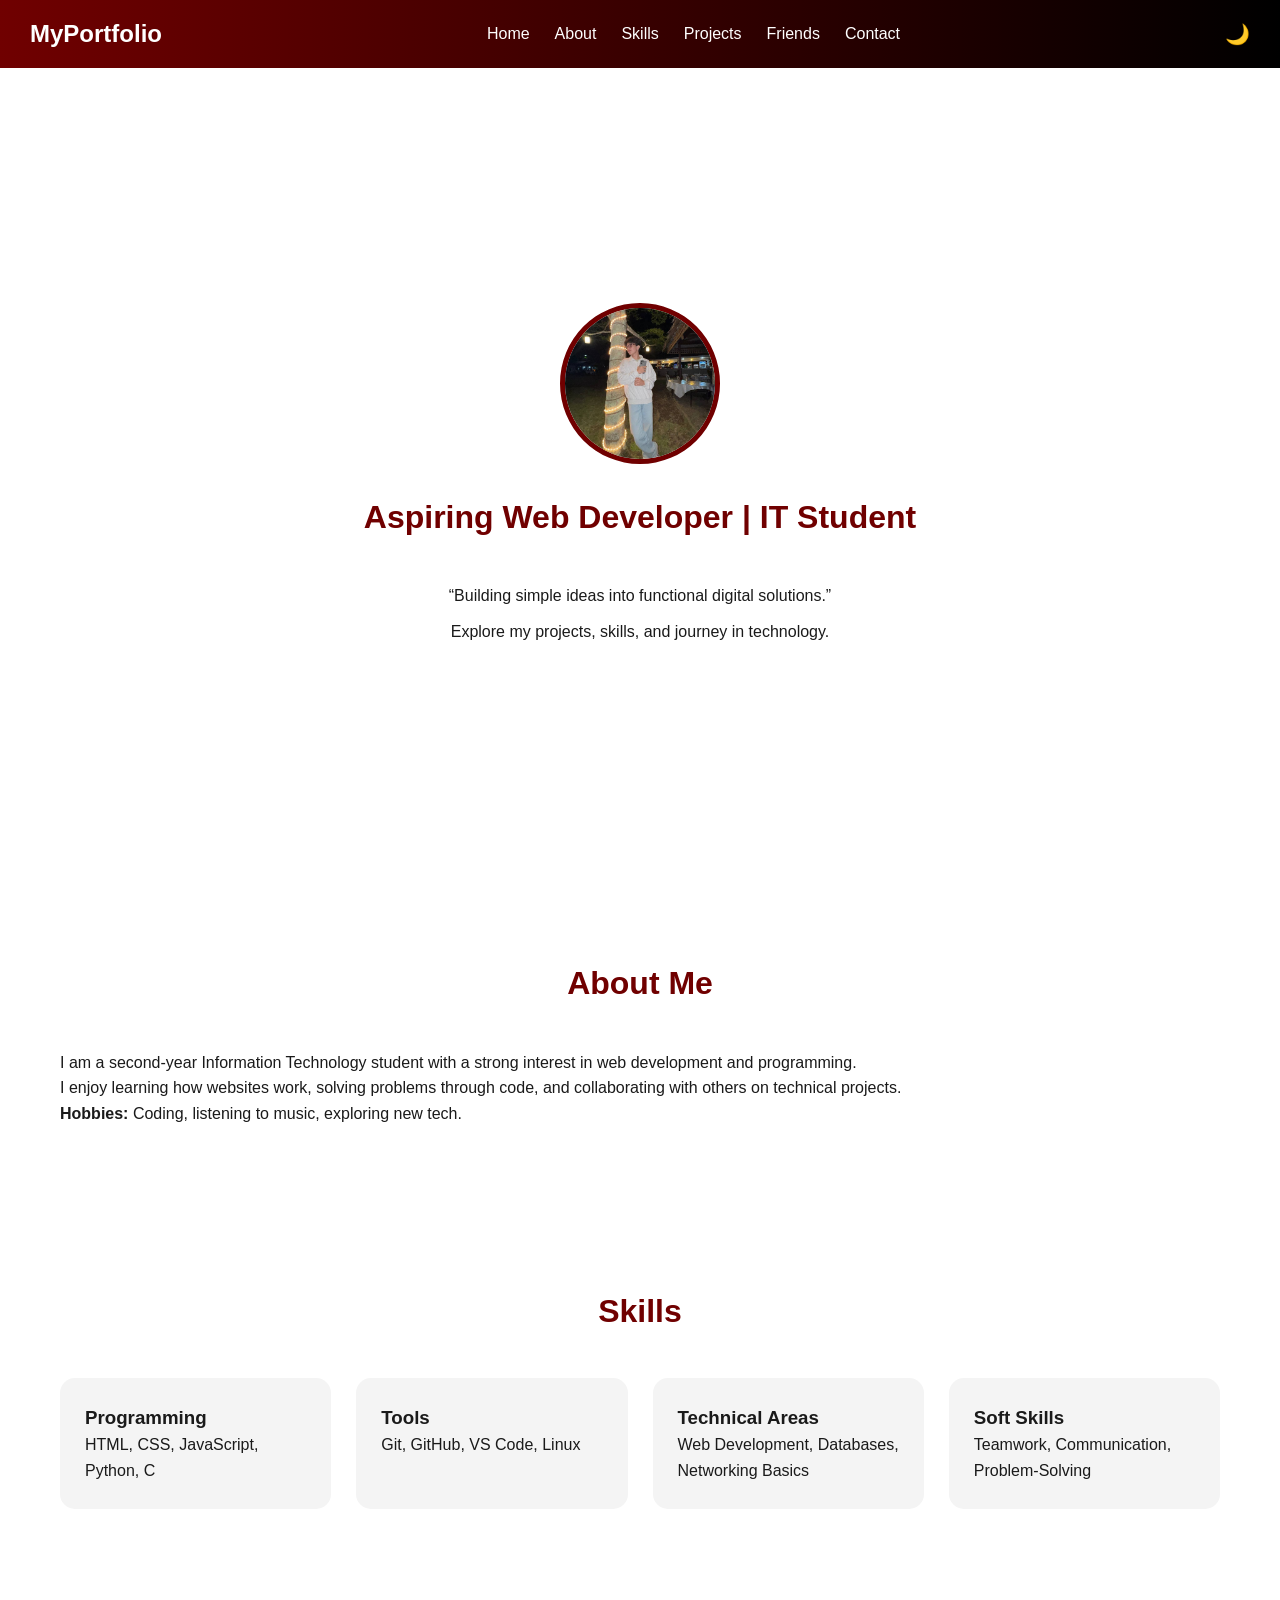
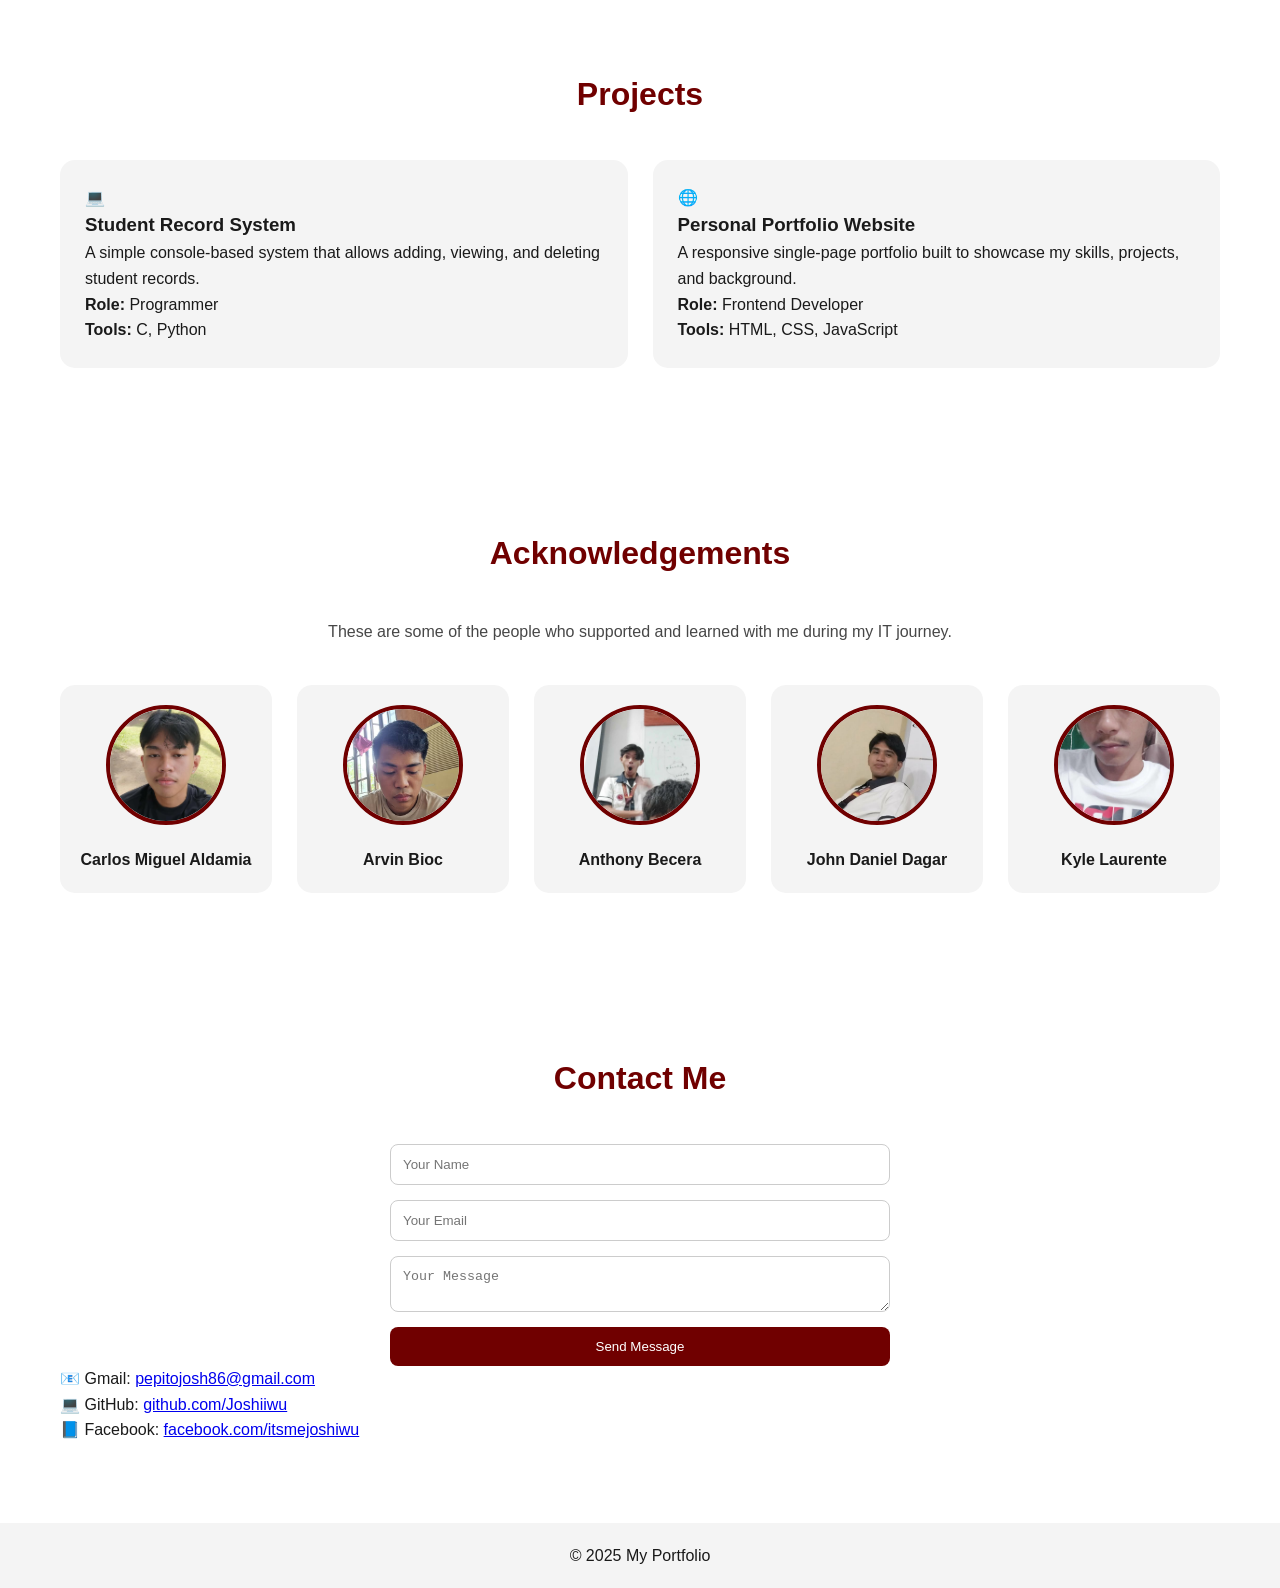
==== index.html @ 3768e3b0 "frends" ====
<!DOCTYPE html>
<html lang="en">
<head>
  <meta charset="UTF-8" />
  <meta name="viewport" content="width=device-width, initial-scale=1.0" />
  <title>My Portfolio</title>
  <link rel="stylesheet" href="style.css" />
</head>
<body>

  <!-- Navigation Bar -->
  <header>
    <nav class="navbar">
      <h1 class="logo">MyPortfolio</h1>
      <div class="menu-toggle" id="menu-toggle">
  <span></span>
  <span></span>
  <span></span>
</div>

<ul class="nav-links" id="nav-links">
  <li><a href="#home">Home</a></li>
  <li><a href="#about">About</a></li>
  <li><a href="#skills">Skills</a></li>
  <li><a href="#projects">Projects</a></li>
  <li><a href="#friends">Friends</a></li> <!-- OPTIONAL -->
  <li><a href="#contact">Contact</a></li>
</ul>

      <button id="theme-toggle">🌙</button>
    </nav>
  </header>

  <!-- Home Section -->
  <section id="home" class="section home">
    <div class="home-content">
      <img src="profile.jpg" alt="Profile Picture" class="profile-img">
      <h2>Aspiring Web Developer | IT Student</h2>
      <p>
        “Building simple ideas into functional digital solutions.”
      </p>
      <p>
        Explore my projects, skills, and journey in technology.
      </p>
    </div>
  </section>

  <!-- About Section -->
  <section id="about" class="section">
    <h2>About Me</h2>
    <p>
      I am a second-year Information Technology student with a strong interest
      in web development and programming.
    </p>
    <p>
      I enjoy learning how websites work, solving problems through code,
      and collaborating with others on technical projects.
    </p>
    <p>
      <strong>Hobbies:</strong> Coding, listening to music, exploring new tech.
    </p>
  </section>

  <!-- Skills Section -->
  <section id="skills" class="section">
    <h2>Skills</h2>

    <div class="skills-grid">
      <div class="skill-card">
        <h3>Programming</h3>
        <p>HTML, CSS, JavaScript, Python, C</p>
      </div>

      <div class="skill-card">
        <h3>Tools</h3>
        <p>Git, GitHub, VS Code, Linux</p>
      </div>

      <div class="skill-card">
        <h3>Technical Areas</h3>
        <p>Web Development, Databases, Networking Basics</p>
      </div>

      <div class="skill-card">
        <h3>Soft Skills</h3>
        <p>Teamwork, Communication, Problem-Solving</p>
      </div>
    </div>
  </section>

  <!-- Projects Section -->
  <section id="projects" class="section">
    <h2>Projects</h2>

    <div class="projects-grid">
  <div class="project-card">
    <div class="project-icon">💻</div>
    <h3>Student Record System</h3>
    <p>
      A simple console-based system that allows adding, viewing,
      and deleting student records.
    </p>
    <p><strong>Role:</strong> Programmer</p>
    <p><strong>Tools:</strong> C, Python</p>
  </div>

  <div class="project-card">
    <div class="project-icon">🌐</div>
    <h3>Personal Portfolio Website</h3>
    <p>
      A responsive single-page portfolio built to showcase my skills,
      projects, and background.
    </p>
    <p><strong>Role:</strong> Frontend Developer</p>
    <p><strong>Tools:</strong> HTML, CSS, JavaScript</p>
  </div>
</div>

  </section>

  <section id="friends" class="section">
  <h2>Acknowledgements</h2>
  <p class="section-desc">
    These are some of the people who supported and learned with me during my IT journey.
  </p>

  <div class="friends-grid">
    <div class="friend-card">
      <img src="carlos.jpg" alt="Carlos Miguel Aldamia">
      <h3>Carlos Miguel Aldamia</h3>
    </div>

    <div class="friend-card">
      <img src="arvin.jpg" alt="Arvin Bioc">
      <h3>Arvin Bioc</h3>
    </div>

    <div class="friend-card">
  <img src="anthony.jpg" alt="Anthony Becera">
  <h3>Anthony Becera</h3>
</div>


    <div class="friend-card">
      <img src="john.jpg" alt="John Daniel Dagar">
      <h3>John Daniel Dagar</h3>
    </div>

    <div class="friend-card">
      <img src="kyle.jpg" alt="Kyle Laurente">
      <h3>Kyle Laurente</h3>
    </div>
  </div>
</section>


  <!-- Contact Section -->
  <section id="contact" class="section">
    <h2>Contact Me</h2>

    <form
  action="mailto:pepitojosh86@gmail.com?subject=Portfolio Contact Message"
  method="POST"
  enctype="text/plain"
  class="contact-form"
>

  <input
    type="text"
    name="name"
    placeholder="Your Name"
    required
  />

  <input
    type="email"
    name="email"
    placeholder="Your Email"
    required
  />

  <textarea
    name="message"
    placeholder="Your Message"
    required
  ></textarea>

  <button type="submit">Send Message</button>
</form>


    <div class="contact-info">
  <p>
    📧 Gmail:
    <a href="mailto:pepitojosh86@gmail.com">
      pepitojosh86@gmail.com
    </a>
  </p>

  <p>
    💻 GitHub:
    <a href="https://github.com/Joshiiwu" target="_blank" rel="noopener noreferrer">
      github.com/Joshiiwu
    </a>
  </p>

  <p>
    📘 Facebook:
    <a href="https://facebook.com/itsmejoshiwu" target="_blank" rel="noopener noreferrer">
      facebook.com/itsmejoshiwu
    </a>
  </p>
</div>

  </section>

  <footer>
    <p>© 2025 My Portfolio</p>
  </footer>

  <script src="script.js"></script>
</body>
</html>
---- style.css ----
:root {
  --primary: #700000;
  --bg: #ffffff;
  --text: #1a1a1a;
  --card: #f4f4f4;
}

body.dark {
  --primary: #1c2d34;
  --bg: #0f1a1f;
  --text: #ffffff;
  --card: #1e2a30;
}

* {
  margin: 0;
  padding: 0;
  box-sizing: border-box;
}

html {
  scroll-behavior: smooth;
}

body {
  font-family: "Poppins", sans-serif;
  background: var(--bg);
  color: var(--text);
  line-height: 1.6;
}

/* ===== NAVBAR ===== */
header {
  position: sticky;
  top: 0;
  z-index: 1000;
}

.navbar {
  background: linear-gradient(90deg, var(--primary), #000);
  display: flex;
  align-items: center;
  justify-content: space-between;
  padding: 15px 30px;
}

.logo {
  color: #fff;
  font-weight: 600;
}

.nav-links {
  display: flex;
  gap: 25px;
  list-style: none;
}

.nav-links a {
  color: #fff;
  text-decoration: none;
  position: relative;
}

.nav-links a::after {
  content: "";
  position: absolute;
  width: 0;
  height: 2px;
  left: 0;
  bottom: -5px;
  background: #fff;
  transition: width 0.3s;
}

.nav-links a:hover::after {
  width: 100%;
}

#theme-toggle {
  background: none;
  border: none;
  color: #fff;
  font-size: 20px;
  cursor: pointer;
}

/* ===== SECTIONS ===== */
.section {
  padding: 80px 20px;
  max-width: 1200px;
  margin: auto;
}

.section h2 {
  text-align: center;
  margin-bottom: 40px;
  font-size: 2rem;
  color: var(--primary);
}

/* ===== HOME ===== */
.home {
  min-height: 90vh;
  display: flex;
  align-items: center;
  justify-content: center;
  text-align: center;
}

.home-content {
  max-width: 600px;
}

.profile-img {
  width: 160px;
  border-radius: 50%;
  border: 5px solid var(--primary);
  margin-bottom: 20px;
}

.home p {
  margin-top: 10px;
}

/* ===== CARDS ===== */
.skills-grid,
.projects-grid {
  display: grid;
  grid-template-columns: repeat(auto-fit, minmax(250px, 1fr));
  gap: 25px;
}

.skill-card,
.project-card {
  background: var(--card);
  padding: 25px;
  border-radius: 15px;
  transition: transform 0.3s, box-shadow 0.3s;
}

.skill-card:hover,
.project-card:hover {
  transform: translateY(-8px);
  box-shadow: 0 10px 25px rgba(0,0,0,0.15);
}

.project-card img {
  width: 100%;
  border-radius: 10px;
  margin-bottom: 15px;
}

/* ===== CONTACT ===== */
.contact-form {
  max-width: 500px;
  margin: auto;
  display: flex;
  flex-direction: column;
  gap: 15px;
}

.contact-form input,
.contact-form textarea {
  padding: 12px;
  border-radius: 8px;
  border: 1px solid #ccc;
}

.contact-form button {
  background: var(--primary);
  color: #fff;
  border: none;
  padding: 12px;
  border-radius: 8px;
  cursor: pointer;
}

/* ===== FOOTER ===== */
footer {
  text-align: center;
  padding: 20px;
  background: var(--card);
}

/* ===== MOBILE RESPONSIVE ===== */
@media (max-width: 768px) {
  .nav-links {
    display: none;
  }

  .home {
    padding: 40px 10px;
  }

  .profile-img {
    width: 130px;
  }
}

/* ===== HAMBURGER MENU ===== */
.menu-toggle {
  display: none;
  flex-direction: column;
  cursor: pointer;
}

.menu-toggle span {
  width: 25px;
  height: 3px;
  background: #fff;
  margin: 4px 0;
  transition: 0.3s;
}

/* ===== MOBILE MENU ===== */
@media (max-width: 768px) {
  .menu-toggle {
    display: flex;
  }

  .nav-links {
    position: absolute;
    top: 65px;
    right: 0;
    background: var(--primary);
    width: 100%;
    flex-direction: column;
    align-items: center;
    display: none;
    padding: 20px 0;
  }

  .nav-links li {
    margin: 15px 0;
  }

  .nav-links.active {
    display: flex;
  }
}

.section-desc {
  text-align: center;
  margin-bottom: 40px;
  opacity: 0.8;
}

.friends-grid {
  display: grid;
  grid-template-columns: repeat(auto-fit, minmax(180px, 1fr));
  gap: 25px;
}

.friend-card {
  background: var(--card);
  padding: 20px;
  border-radius: 15px;
  text-align: center;
  transition: transform 0.3s, box-shadow 0.3s;
}

.friend-card:hover {
  transform: translateY(-6px);
  box-shadow: 0 10px 20px rgba(0,0,0,0.15);
}

.friend-card img {
  width: 120px;
  height: 120px;
  object-fit: cover;
  border-radius: 50%;
  border: 4px solid var(--primary);
  margin-bottom: 15px;
}

.friend-card h3 {
  font-size: 1rem;
}
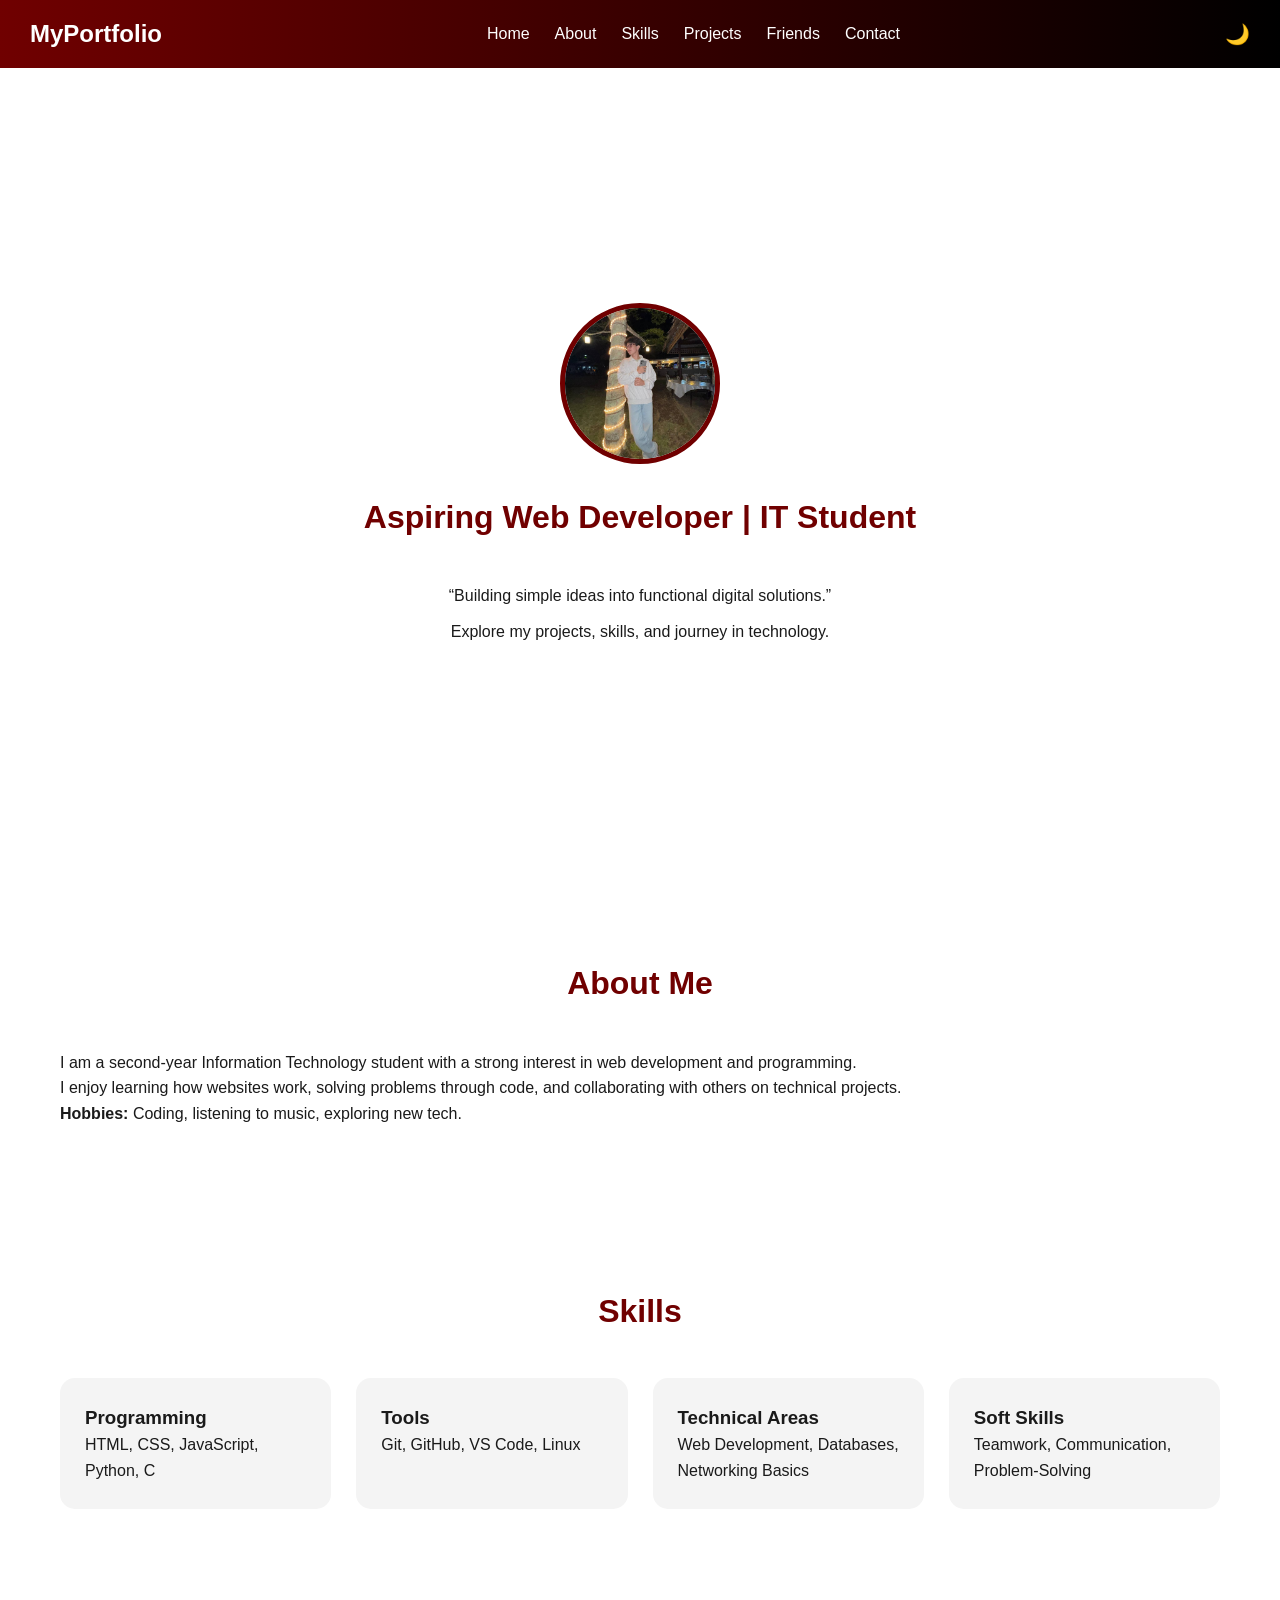
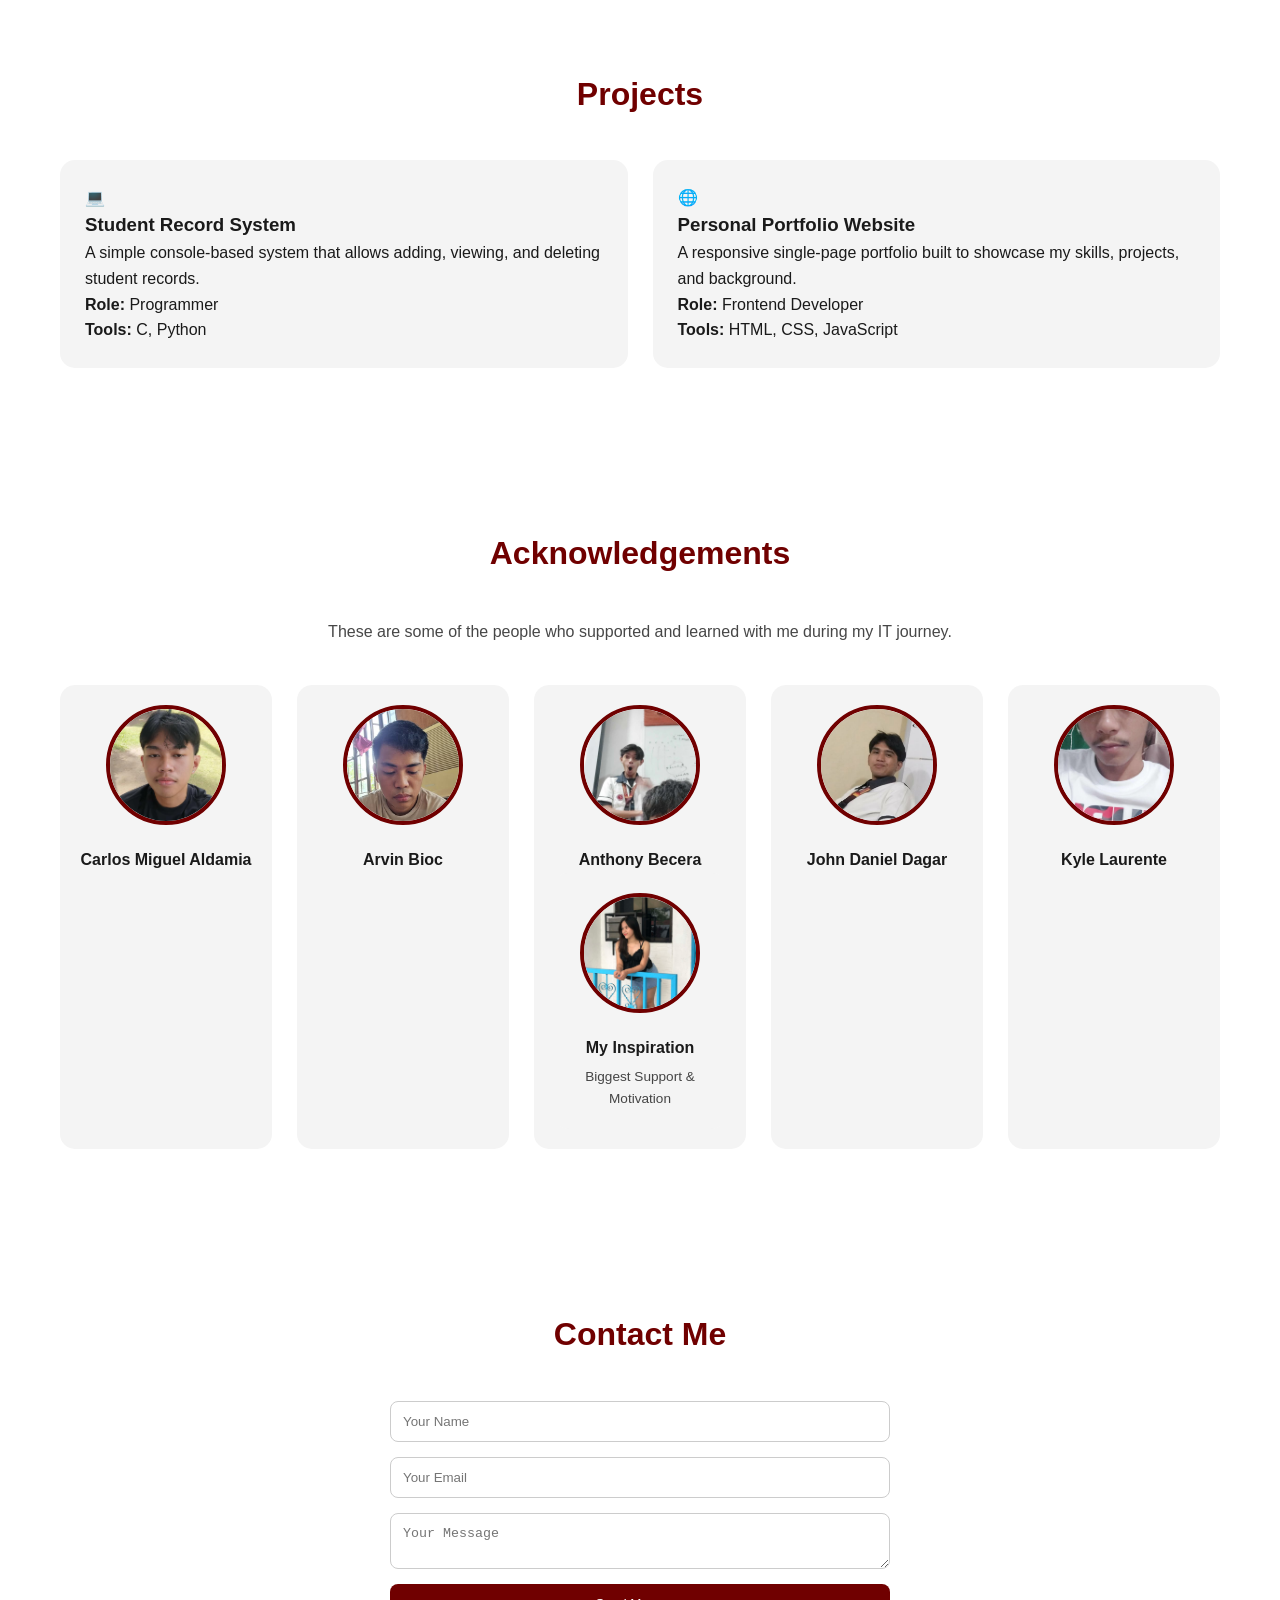
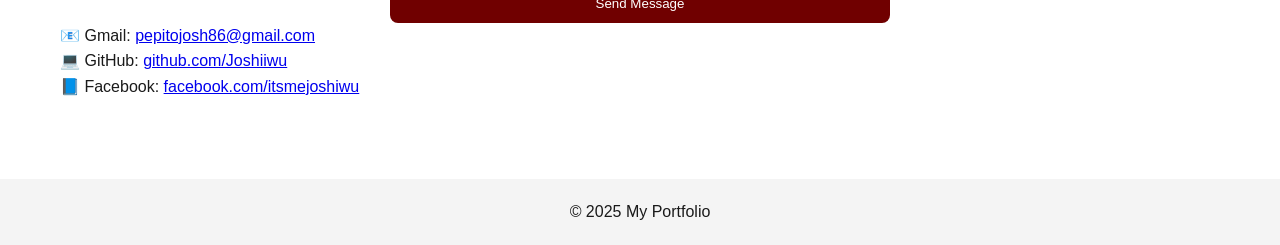
==== commit da0c760e: "ADD" ====
--- a/index.html
+++ b/index.html
@@ -138,6 +138,14 @@
     <div class="friend-card">
   <img src="anthony.jpg" alt="Anthony Becera">
   <h3>Anthony Becera</h3>
+
+  <div class="friend-card">
+  <img src="gf.jpg" alt="My Inspiration">
+  <h3>My Inspiration</h3>
+  <p class="role-text">Biggest Support & Motivation</p>
+</div>
+
+
 </div>
 
 
--- a/style.css
+++ b/style.css
@@ -276,3 +276,9 @@
 .friend-card h3 {
   font-size: 1rem;
 }
+
+.role-text {
+  font-size: 0.85rem;
+  opacity: 0.8;
+  margin-top: 5px;
+}
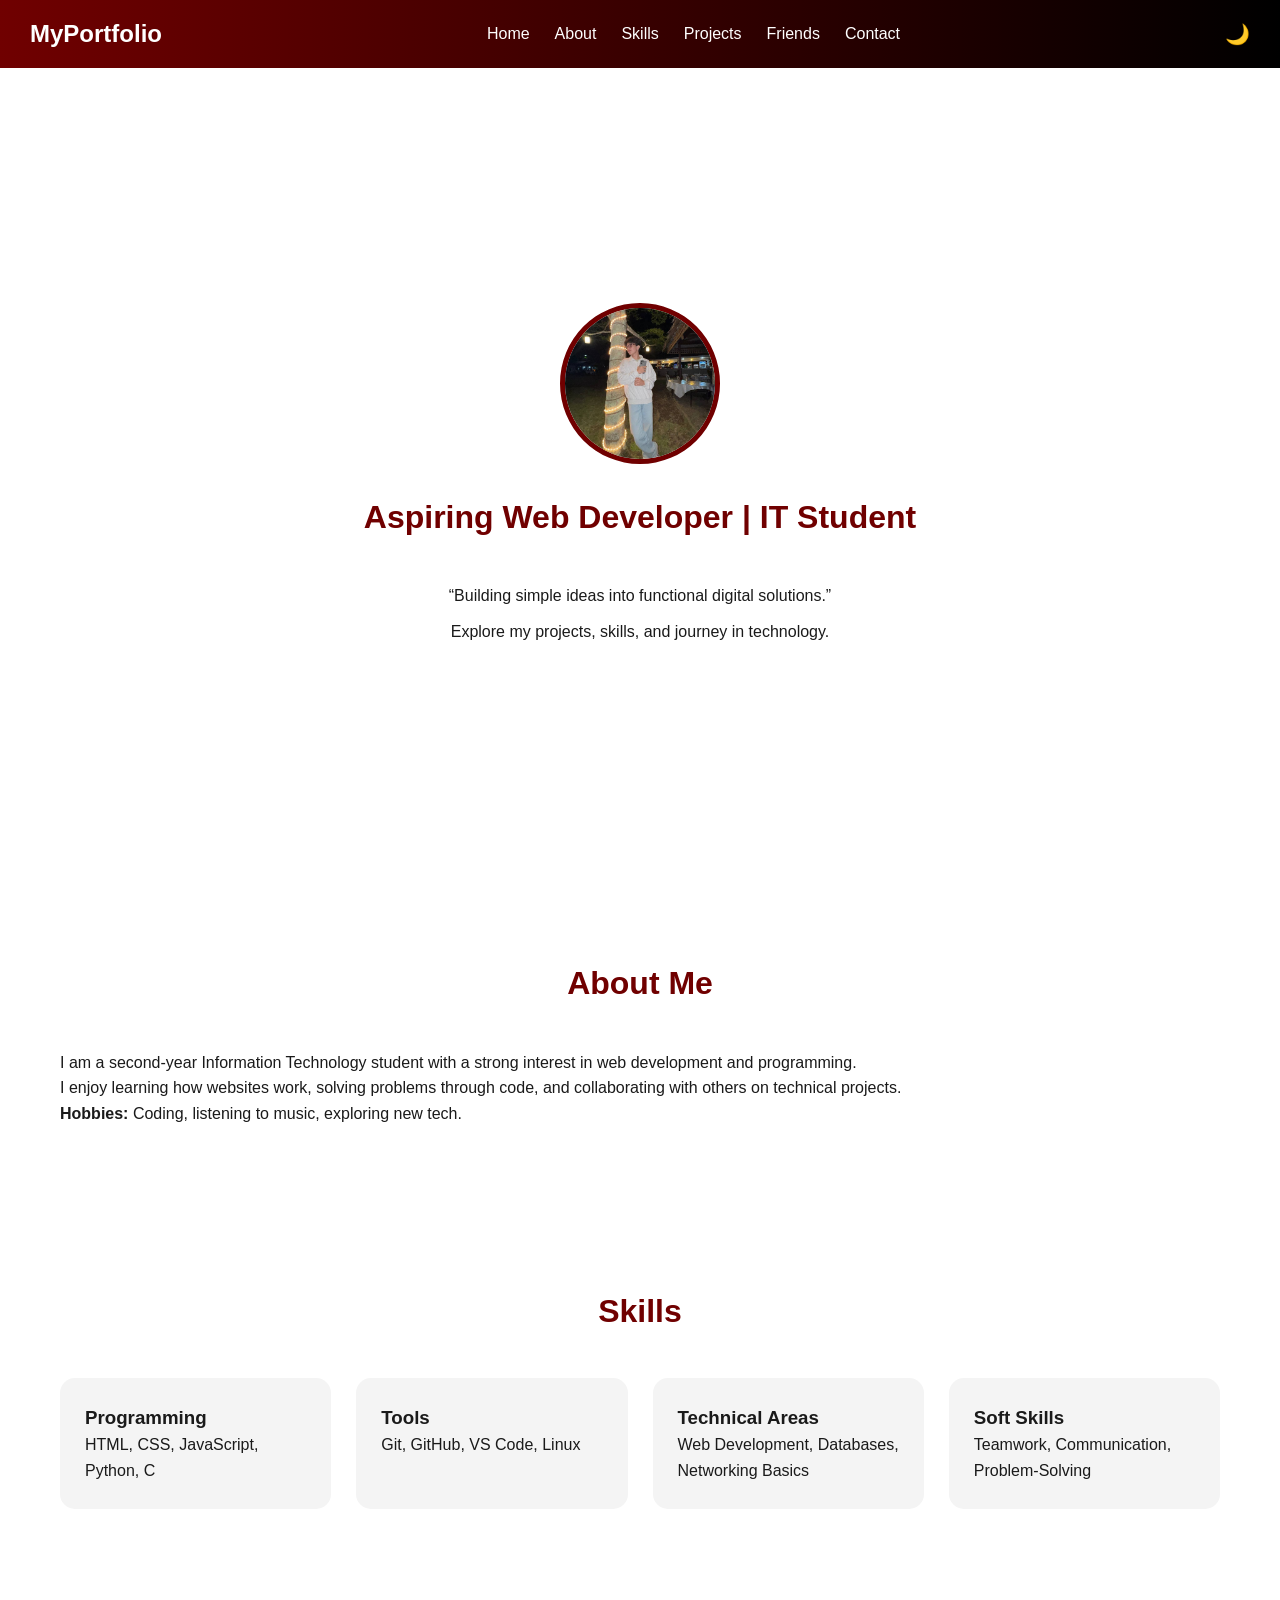
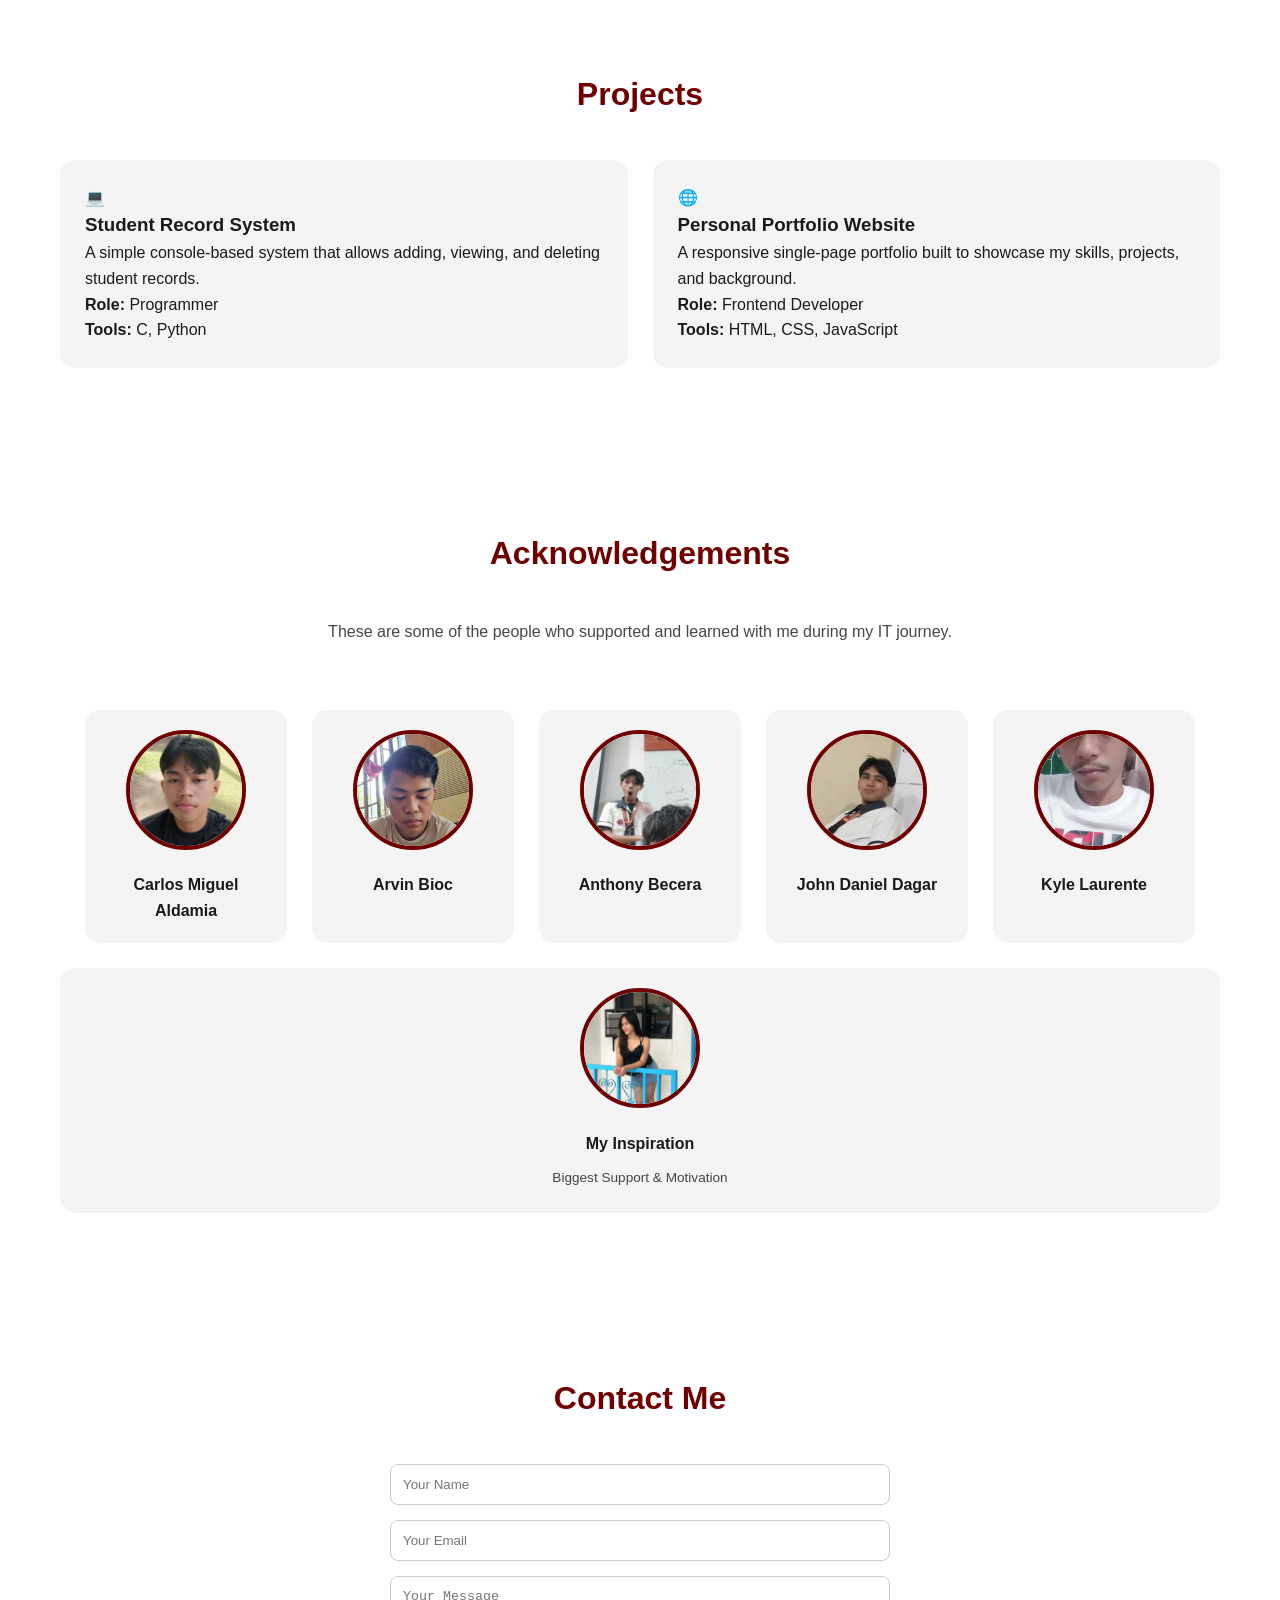
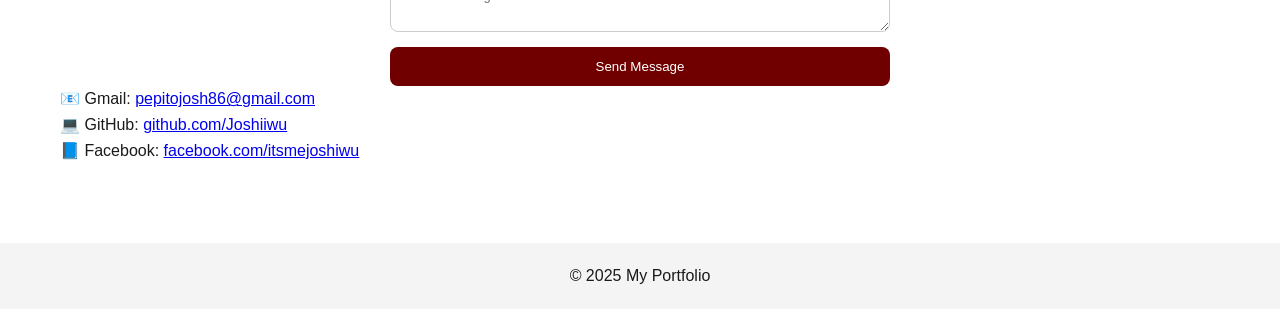
==== commit 08e7d778: "final:p" ====
--- a/index.html
+++ b/index.html
@@ -139,26 +139,25 @@
   <img src="anthony.jpg" alt="Anthony Becera">
   <h3>Anthony Becera</h3>
 
-  <div class="friend-card">
+</div>
+
+
+    <div class="friend-card">
+      <img src="john.jpg" alt="John Daniel Dagar">
+      <h3>John Daniel Dagar</h3>
+    </div>
+
+    <div class="friend-card">
+      <img src="kyle.jpg" alt="Kyle Laurente">
+      <h3>Kyle Laurente</h3>
+    </div>
+  </div>
+
+   <div class="friend-card">
   <img src="gf.jpg" alt="My Inspiration">
   <h3>My Inspiration</h3>
   <p class="role-text">Biggest Support & Motivation</p>
 </div>
-
-
-</div>
-
-
-    <div class="friend-card">
-      <img src="john.jpg" alt="John Daniel Dagar">
-      <h3>John Daniel Dagar</h3>
-    </div>
-
-    <div class="friend-card">
-      <img src="kyle.jpg" alt="Kyle Laurente">
-      <h3>Kyle Laurente</h3>
-    </div>
-  </div>
 </section>
 
 
--- a/style.css
+++ b/style.css
@@ -249,6 +249,7 @@
   display: grid;
   grid-template-columns: repeat(auto-fit, minmax(180px, 1fr));
   gap: 25px;
+  padding: 25px;
 }
 
 .friend-card {
@@ -278,6 +279,7 @@
 }
 
 .role-text {
+  padding: 5px;
   font-size: 0.85rem;
   opacity: 0.8;
   margin-top: 5px;
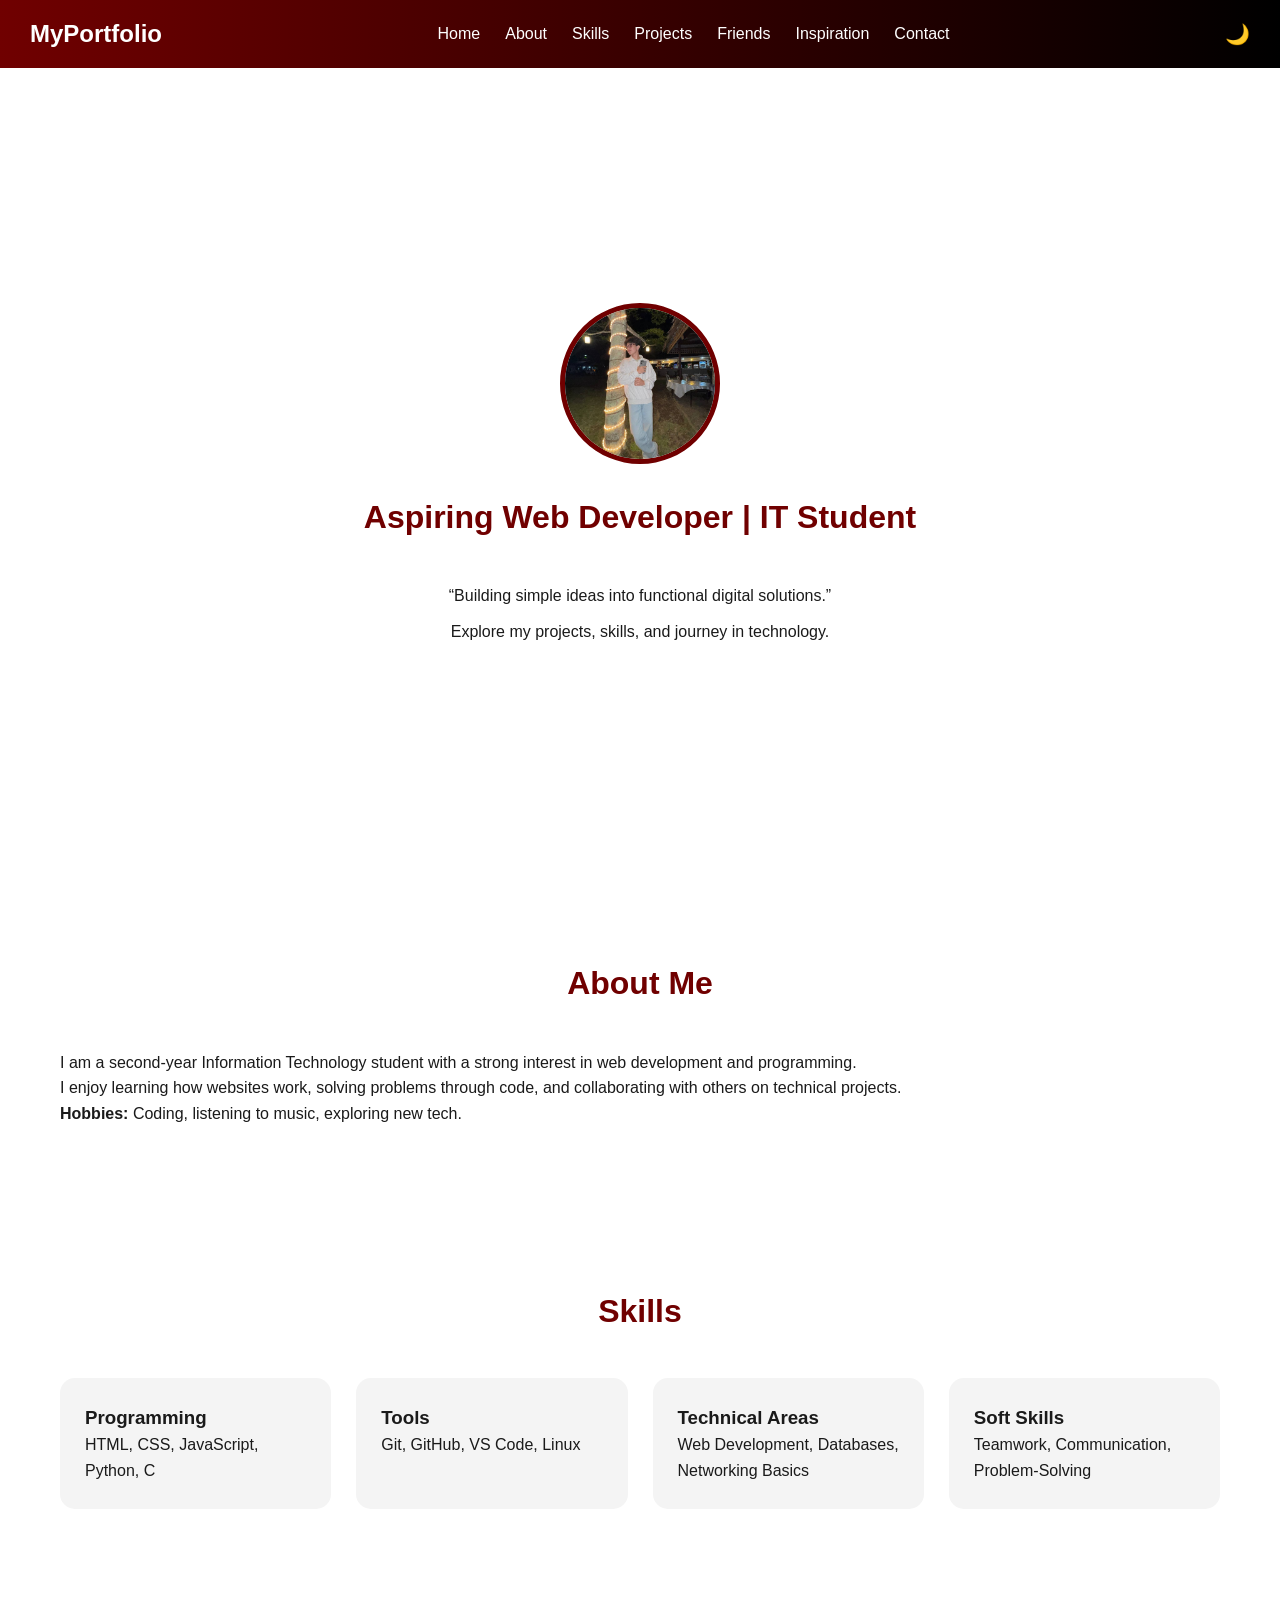
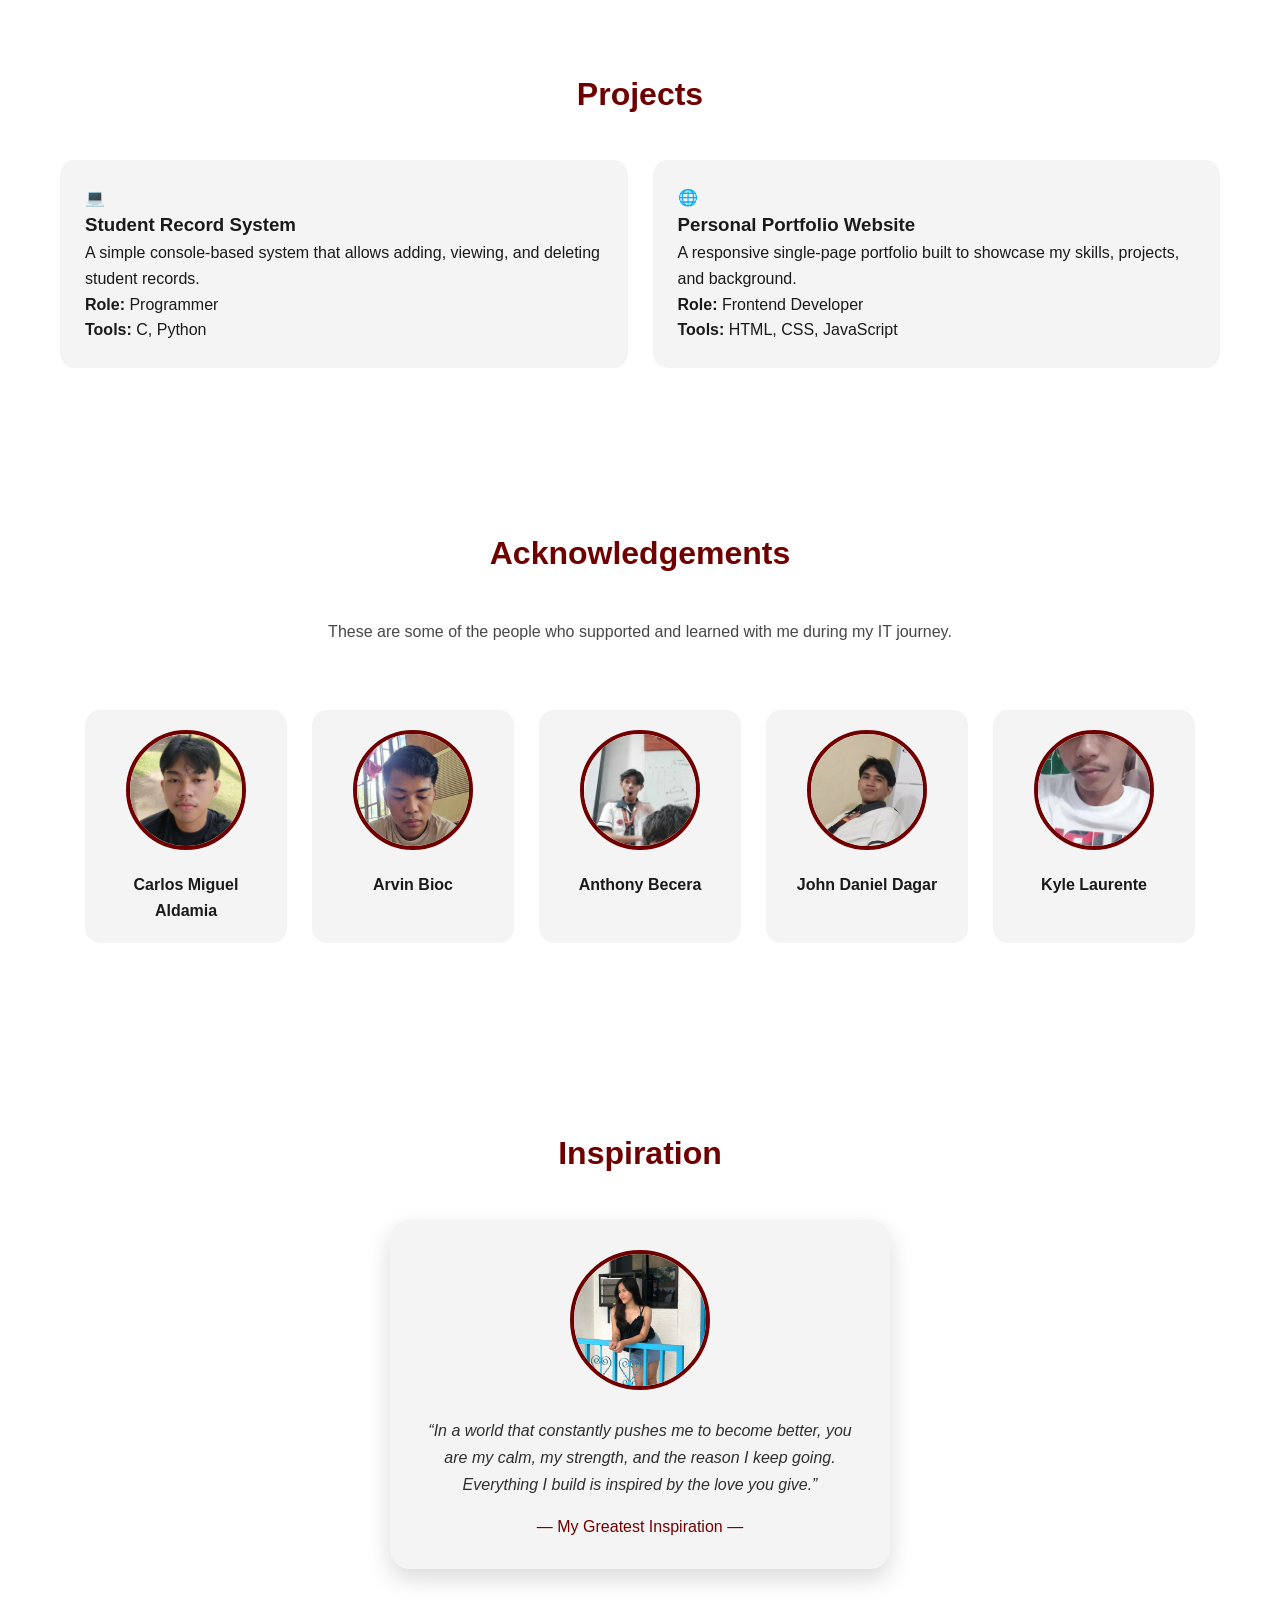
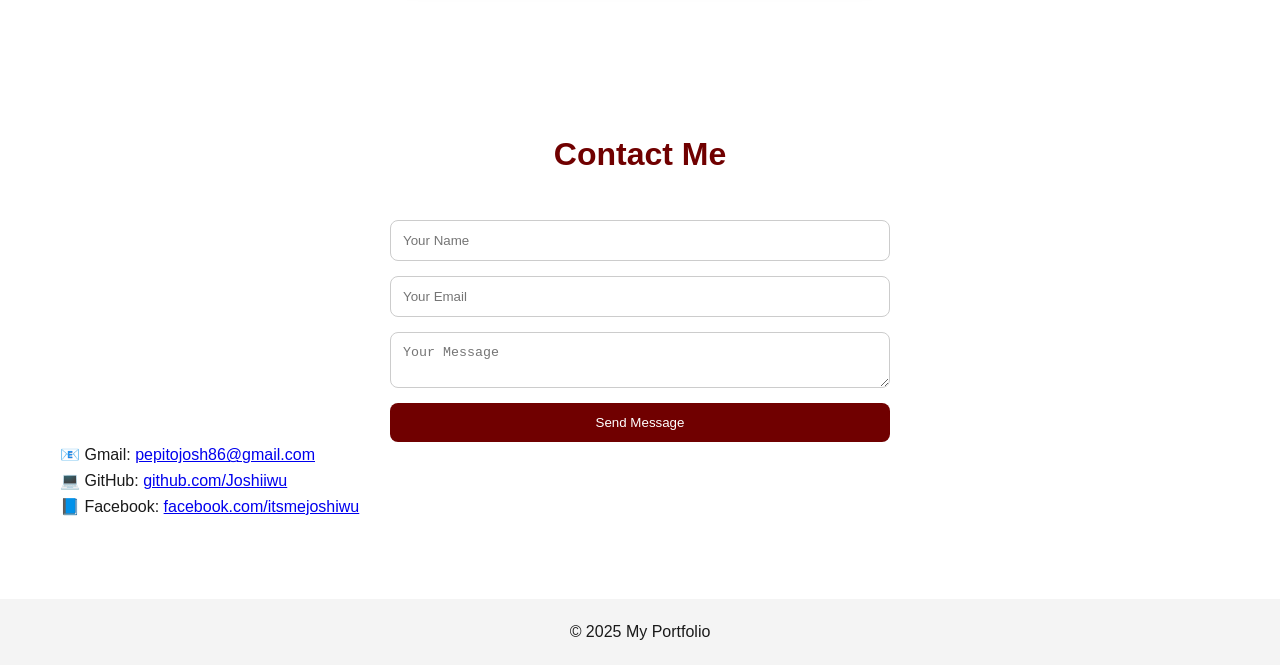
==== commit b52bff0c: "update" ====
--- a/index.html
+++ b/index.html
@@ -23,7 +23,8 @@
   <li><a href="#about">About</a></li>
   <li><a href="#skills">Skills</a></li>
   <li><a href="#projects">Projects</a></li>
-  <li><a href="#friends">Friends</a></li> <!-- OPTIONAL -->
+  <li><a href="#friends">Friends</a></li>
+  <li><a href="#inspiration">Inspiration</a></li>
   <li><a href="#contact">Contact</a></li>
 </ul>
 
@@ -152,12 +153,24 @@
       <h3>Kyle Laurente</h3>
     </div>
   </div>
-
-   <div class="friend-card">
-  <img src="gf.jpg" alt="My Inspiration">
-  <h3>My Inspiration</h3>
-  <p class="role-text">Biggest Support & Motivation</p>
-</div>
+</section>
+
+  <section id="inspiration" class="section inspiration">
+  <h2>Inspiration</h2>
+
+  <div class="inspiration-card">
+    <img src="gf.jpg" alt="My Inspiration">
+
+    <blockquote>
+      “In a world that constantly pushes me to become better,
+      you are my calm, my strength, and the reason I keep going.
+      Everything I build is inspired by the love you give.”
+    </blockquote>
+
+    <p class="inspiration-name">
+      — My Greatest Inspiration —
+    </p>
+  </div>
 </section>
 
 
--- a/style.css
+++ b/style.css
@@ -284,3 +284,39 @@
   opacity: 0.8;
   margin-top: 5px;
 }
+
+/* ===== INSPIRATION SECTION ===== */
+.inspiration {
+  text-align: center;
+}
+
+.inspiration-card {
+  max-width: 500px;
+  margin: auto;
+  background: var(--card);
+  padding: 30px;
+  border-radius: 20px;
+  box-shadow: 0 10px 25px rgba(0,0,0,0.15);
+}
+
+.inspiration-card img {
+  width: 140px;
+  height: 140px;
+  object-fit: cover;
+  border-radius: 50%;
+  border: 4px solid var(--primary);
+  margin-bottom: 20px;
+}
+
+.inspiration-card blockquote {
+  font-style: italic;
+  font-size: 1rem;
+  line-height: 1.7;
+  margin-bottom: 15px;
+  opacity: 0.9;
+}
+
+.inspiration-name {
+  font-weight: 500;
+  color: var(--primary);
+}
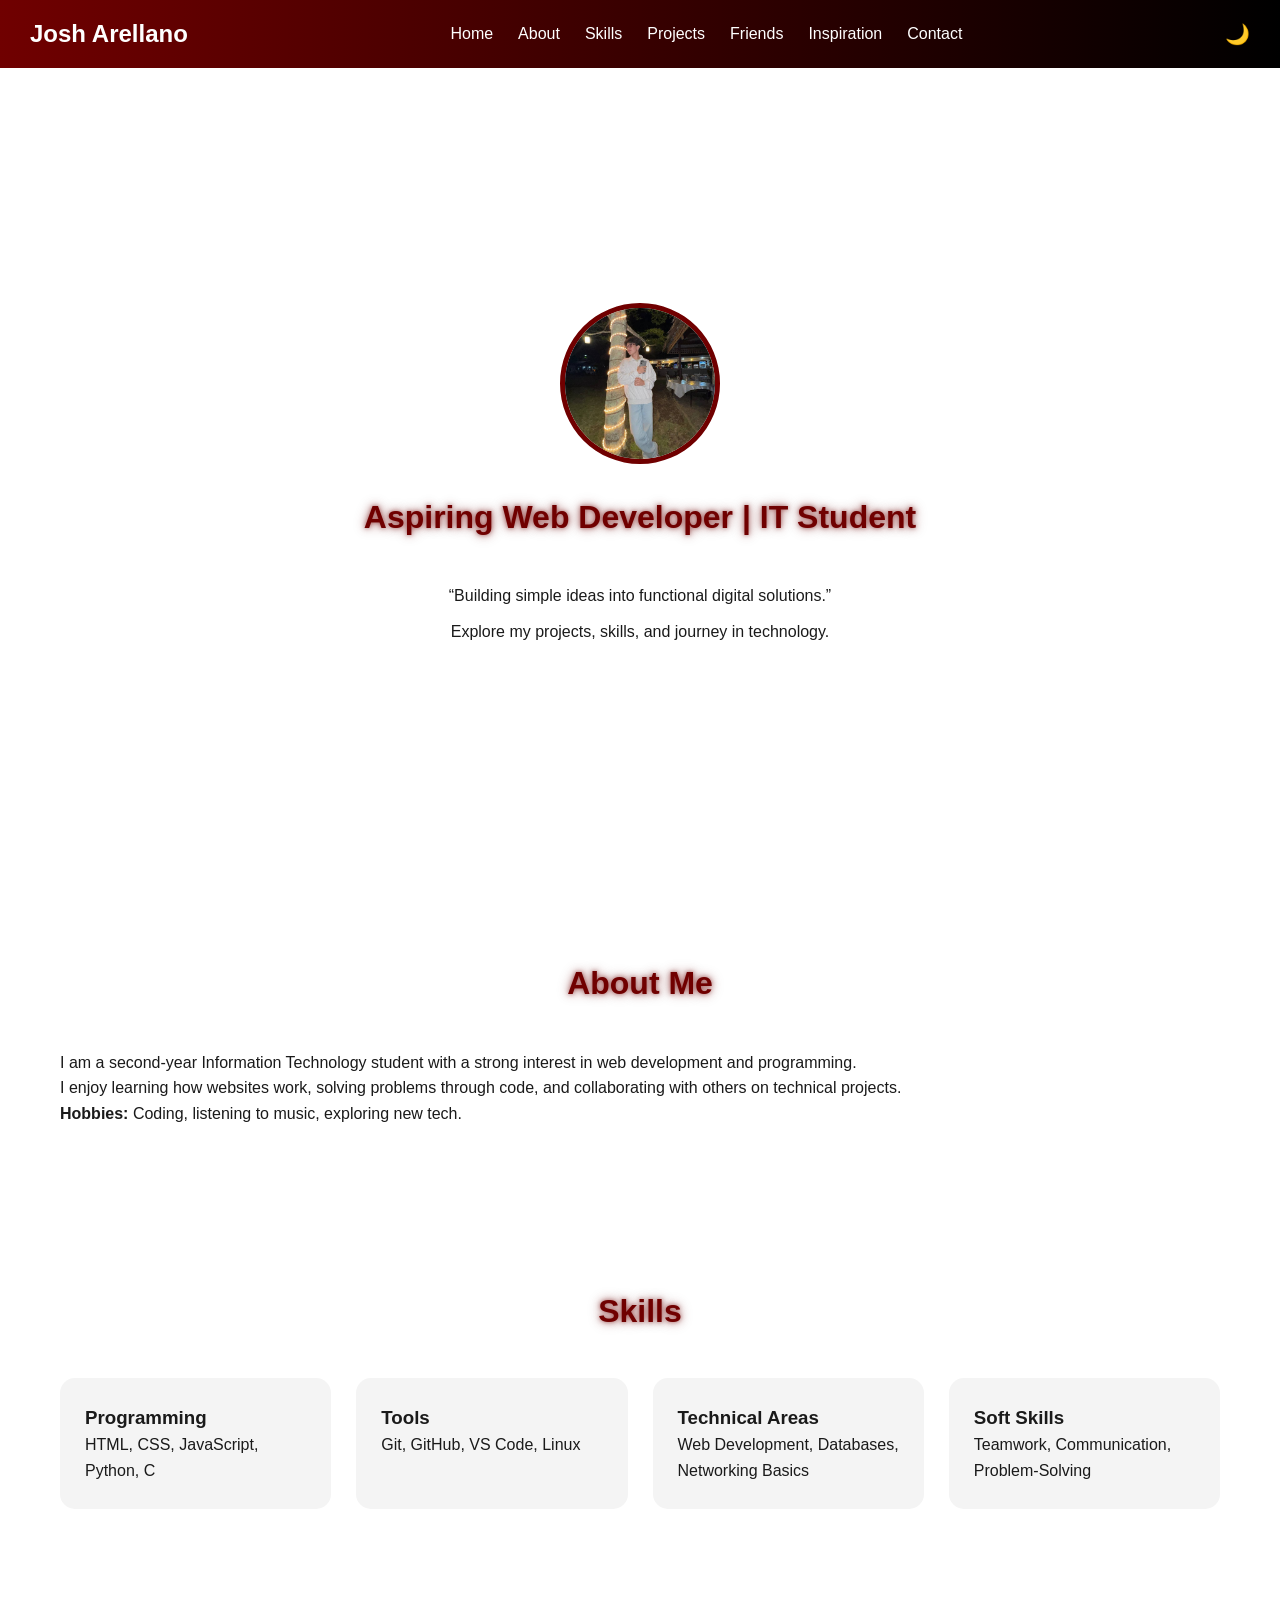
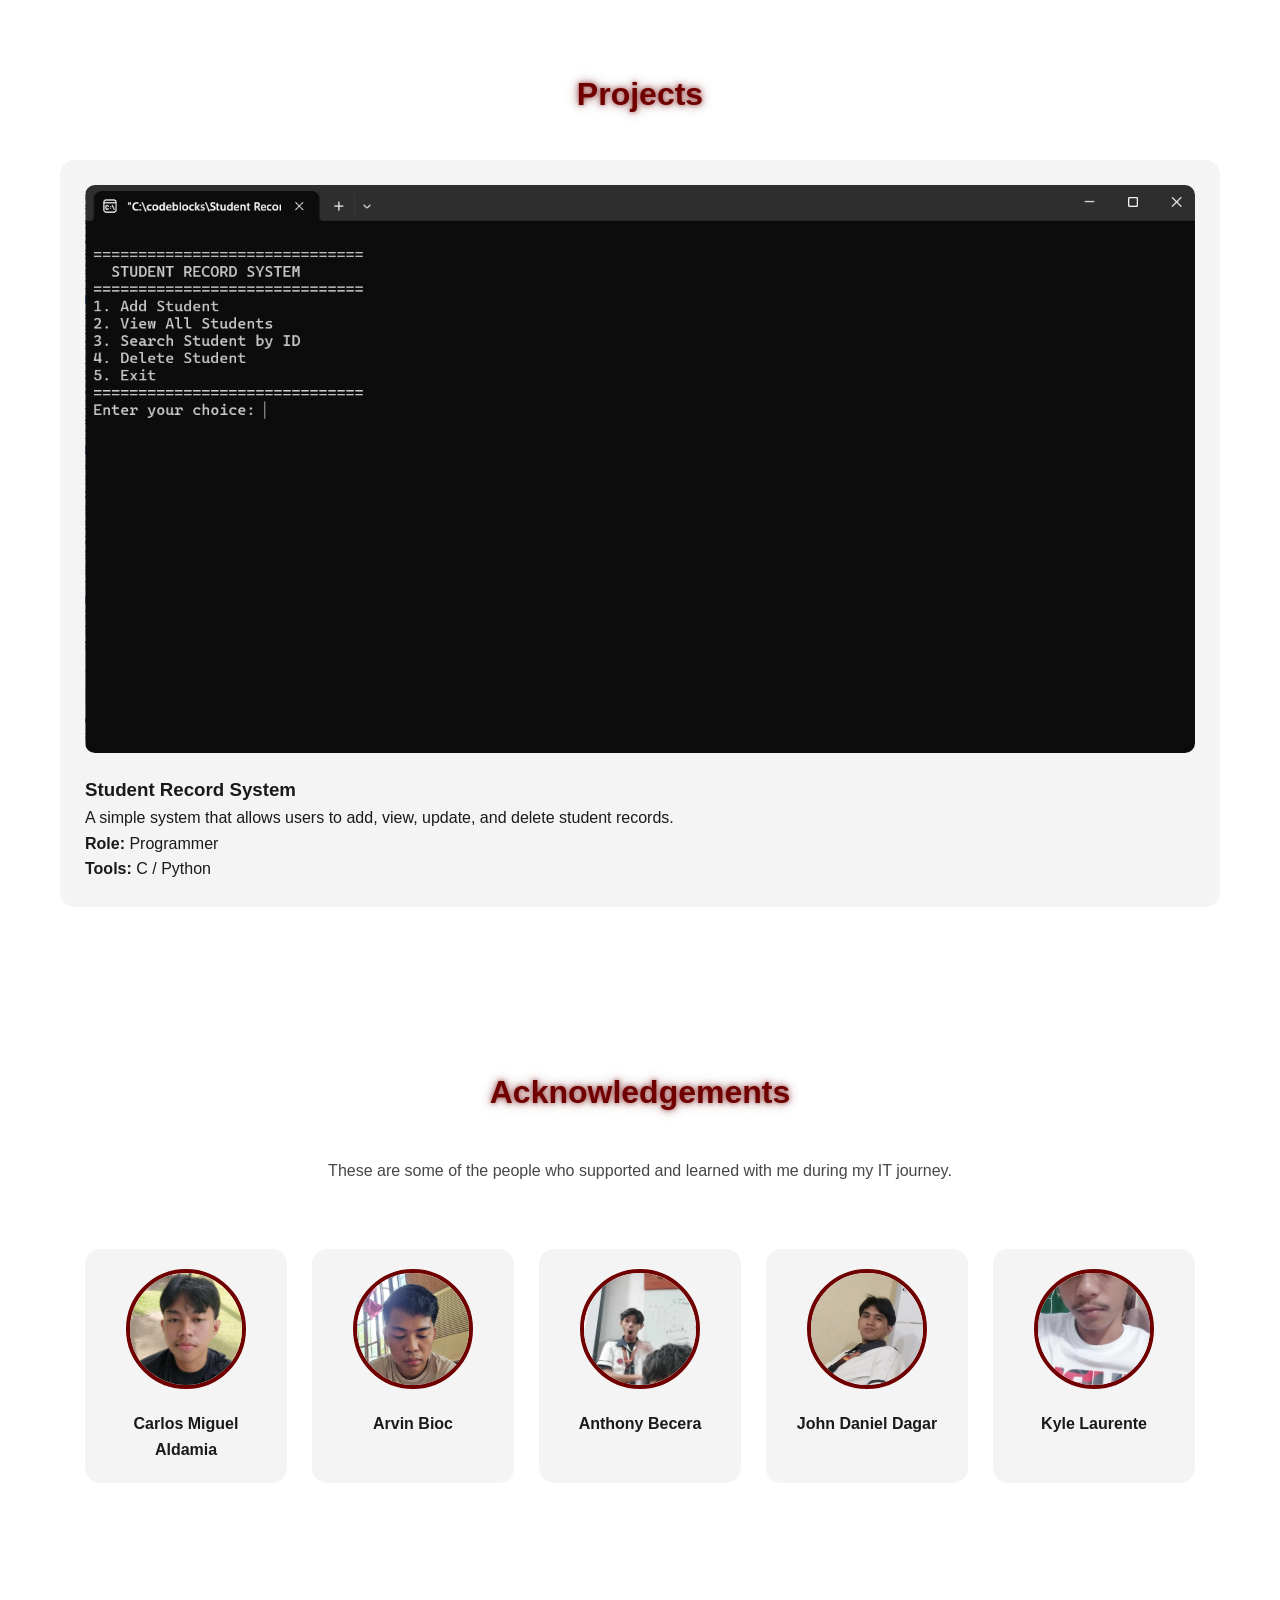
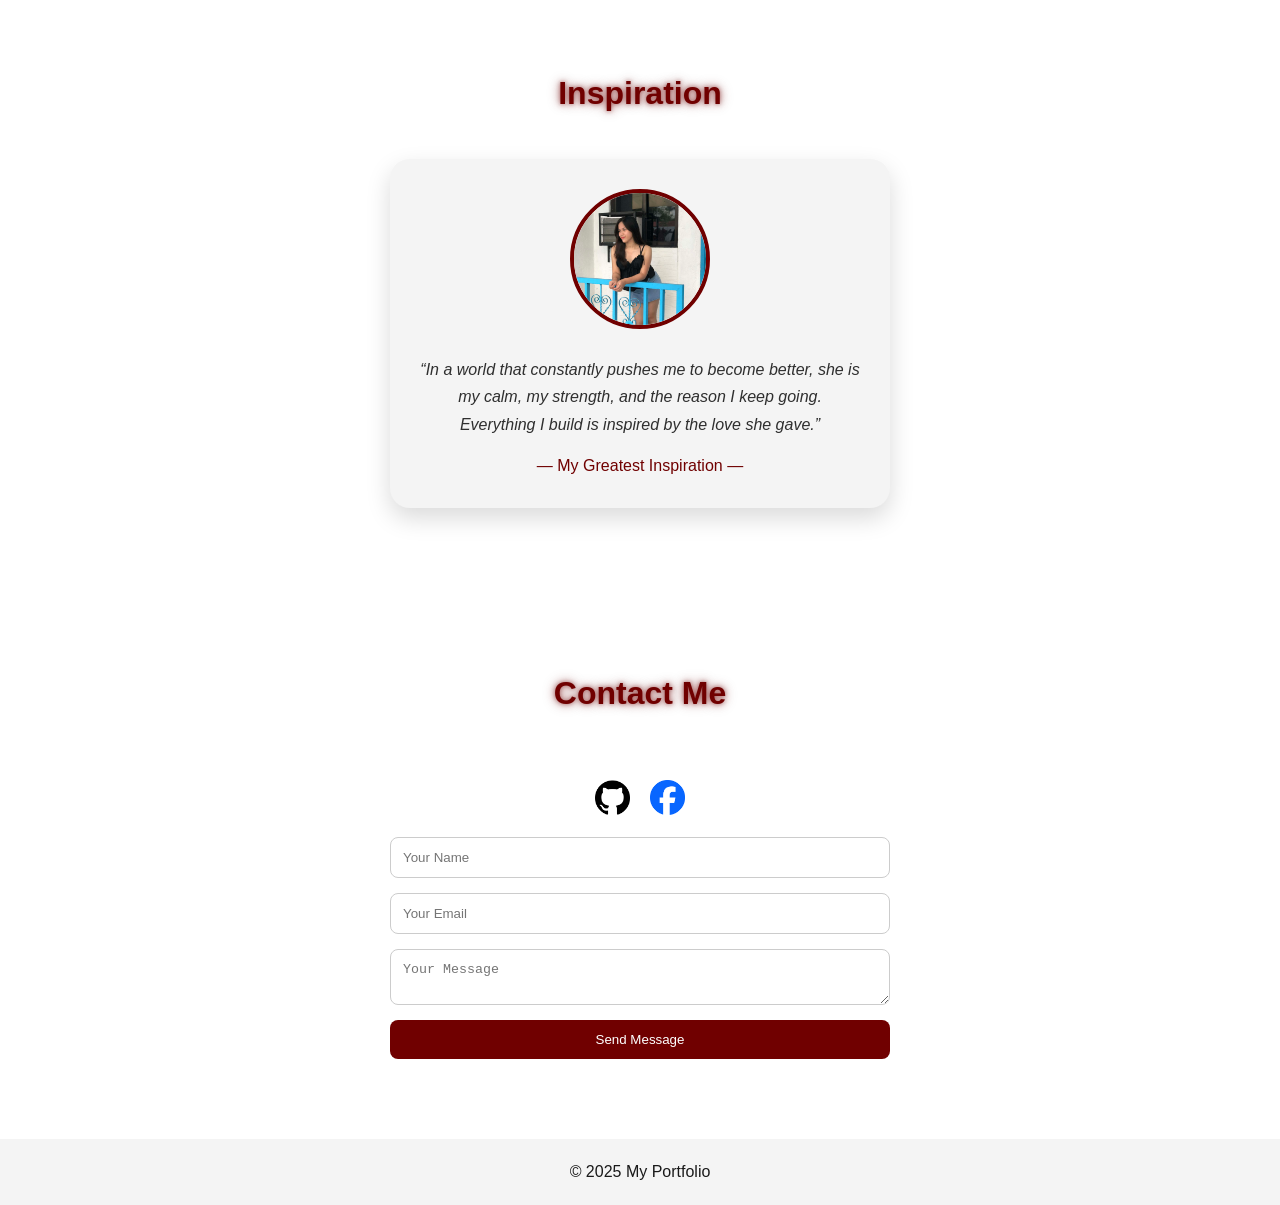
==== commit 846359d7: "FINALLLL" ====
--- a/index.html
+++ b/index.html
@@ -11,7 +11,7 @@
   <!-- Navigation Bar -->
   <header>
     <nav class="navbar">
-      <h1 class="logo">MyPortfolio</h1>
+      <h1 class="logo">Josh Arellano</h1>
       <div class="menu-toggle" id="menu-toggle">
   <span></span>
   <span></span>
@@ -36,7 +36,7 @@
   <section id="home" class="section home">
     <div class="home-content">
       <img src="profile.jpg" alt="Profile Picture" class="profile-img">
-      <h2>Aspiring Web Developer | IT Student</h2>
+      <h2 class="glow-text">Aspiring Web Developer | IT Student</h2>
       <p>
         “Building simple ideas into functional digital solutions.”
       </p>
@@ -48,7 +48,7 @@
 
   <!-- About Section -->
   <section id="about" class="section">
-    <h2>About Me</h2>
+    <h2 class="glow-text">About Me</h2>
     <p>
       I am a second-year Information Technology student with a strong interest
       in web development and programming.
@@ -64,7 +64,7 @@
 
   <!-- Skills Section -->
   <section id="skills" class="section">
-    <h2>Skills</h2>
+    <h2 class="glow-text">Skills</h2>
 
     <div class="skills-grid">
       <div class="skill-card">
@@ -91,36 +91,27 @@
 
   <!-- Projects Section -->
   <section id="projects" class="section">
-    <h2>Projects</h2>
-
-    <div class="projects-grid">
-  <div class="project-card">
-    <div class="project-icon">💻</div>
-    <h3>Student Record System</h3>
-    <p>
-      A simple console-based system that allows adding, viewing,
-      and deleting student records.
-    </p>
-    <p><strong>Role:</strong> Programmer</p>
-    <p><strong>Tools:</strong> C, Python</p>
+  <h2 class="glow-text">Projects</h2>
+
+  <div class="projects-grid">
+    <div class="project-card">
+      <img src="student-record.png" alt="Student Record System">
+
+      <h3>Student Record System</h3>
+      <p>
+        A simple system that allows users to add, view, update,
+        and delete student records.
+      </p>
+
+      <p><strong>Role:</strong> Programmer</p>
+      <p><strong>Tools:</strong> C / Python</p>
+    </div>
   </div>
-
-  <div class="project-card">
-    <div class="project-icon">🌐</div>
-    <h3>Personal Portfolio Website</h3>
-    <p>
-      A responsive single-page portfolio built to showcase my skills,
-      projects, and background.
-    </p>
-    <p><strong>Role:</strong> Frontend Developer</p>
-    <p><strong>Tools:</strong> HTML, CSS, JavaScript</p>
-  </div>
-</div>
-
-  </section>
+</section>
+
 
   <section id="friends" class="section">
-  <h2>Acknowledgements</h2>
+  <h2 class="glow-text">Acknowledgements</h2>
   <p class="section-desc">
     These are some of the people who supported and learned with me during my IT journey.
   </p>
@@ -156,15 +147,16 @@
 </section>
 
   <section id="inspiration" class="section inspiration">
-  <h2>Inspiration</h2>
+  <h2 class="glow-text">Inspiration</h2>
+
 
   <div class="inspiration-card">
     <img src="gf.jpg" alt="My Inspiration">
 
     <blockquote>
       “In a world that constantly pushes me to become better,
-      you are my calm, my strength, and the reason I keep going.
-      Everything I build is inspired by the love you give.”
+      she is my calm, my strength, and the reason I keep going.
+      Everything I build is inspired by the love she gave.”
     </blockquote>
 
     <p class="inspiration-name">
@@ -176,7 +168,7 @@
 
   <!-- Contact Section -->
   <section id="contact" class="section">
-    <h2>Contact Me</h2>
+    <h2 class="glow-text">Contact Me</h2>
 
     <form
   action="mailto:pepitojosh86@gmail.com?subject=Portfolio Contact Message"
@@ -185,6 +177,17 @@
   class="contact-form"
 >
 
+    <div class="social-icons">
+  <a href="https://github.com/Joshiiwu" target="_blank" aria-label="GitHub">
+    <img src="github-icon.png" alt="GitHub">
+  </a>
+
+  <a href="https://facebook.com/itsmejoshiwu" target="_blank" aria-label="Facebook">
+    <img src="facebook-icon.png" alt="Facebook">
+  </a>
+</div>
+
+
   <input
     type="text"
     name="name"
@@ -210,28 +213,7 @@
 
 
     <div class="contact-info">
-  <p>
-    📧 Gmail:
-    <a href="mailto:pepitojosh86@gmail.com">
-      pepitojosh86@gmail.com
-    </a>
-  </p>
-
-  <p>
-    💻 GitHub:
-    <a href="https://github.com/Joshiiwu" target="_blank" rel="noopener noreferrer">
-      github.com/Joshiiwu
-    </a>
-  </p>
-
-  <p>
-    📘 Facebook:
-    <a href="https://facebook.com/itsmejoshiwu" target="_blank" rel="noopener noreferrer">
-      facebook.com/itsmejoshiwu
-    </a>
-  </p>
-</div>
-
+  
   </section>
 
   <footer>
--- a/style.css
+++ b/style.css
@@ -320,3 +320,54 @@
   font-weight: 500;
   color: var(--primary);
 }
+
+/* ===== GLOW TEXT ===== */
+.glow-text {
+  color: var(--primary);
+  text-shadow:
+    0 0 4px rgba(112, 0, 0, 0.5),
+    0 0 8px rgba(112, 0, 0, 0.4),
+    0 0 14px rgba(112, 0, 0, 0.3);
+}
+
+/* WHITE GLOW IN DARK MODE */
+body.dark .glow-text {
+  color: #ffffff;
+  text-shadow:
+    0 0 6px rgba(255, 255, 255, 0.8),
+    0 0 12px rgba(255, 255, 255, 0.6),
+    0 0 24px rgba(255, 255, 255, 0.5),
+    0 0 36px rgba(255, 255, 255, 0.3);
+}
+
+
+/* Stronger glow in dark mode */
+body.dark .glow-text {
+  text-shadow:
+    0 0 6px rgba(28, 45, 52, 0.8),
+    0 0 12px rgba(28, 45, 52, 0.6),
+    0 0 25px rgba(28, 45, 52, 0.5);
+}
+
+.social-icons {
+  margin-top: 20px;
+  display: flex;
+  justify-content: center;
+  gap: 20px;
+}
+
+.social-icons img {
+  width: 35px;
+  height: 35px;
+  transition: transform 0.3s, filter 0.3s;
+}
+
+.social-icons img:hover {
+  transform: scale(1.2);
+  filter: drop-shadow(0 0 8px var(--primary));
+}
+
+body.dark p,
+body.dark li {
+  color: #e0e0e0;
+}
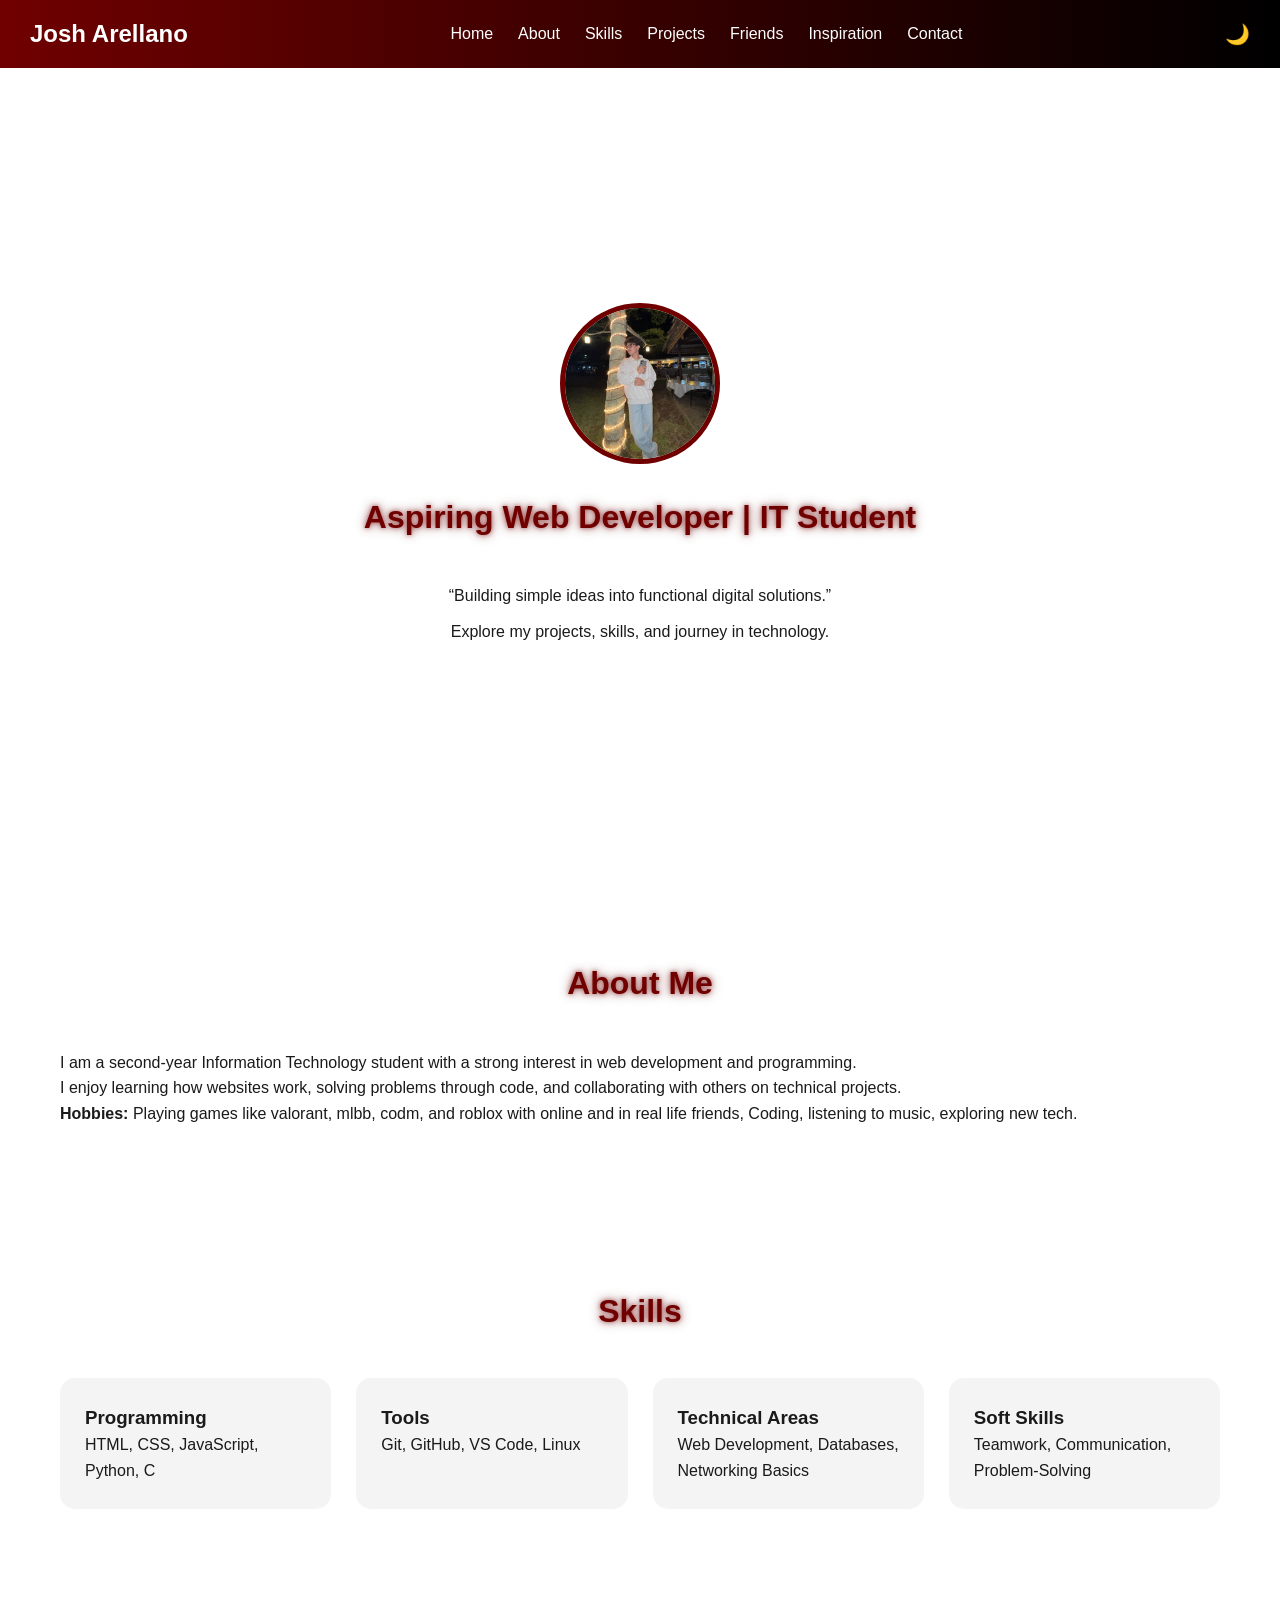
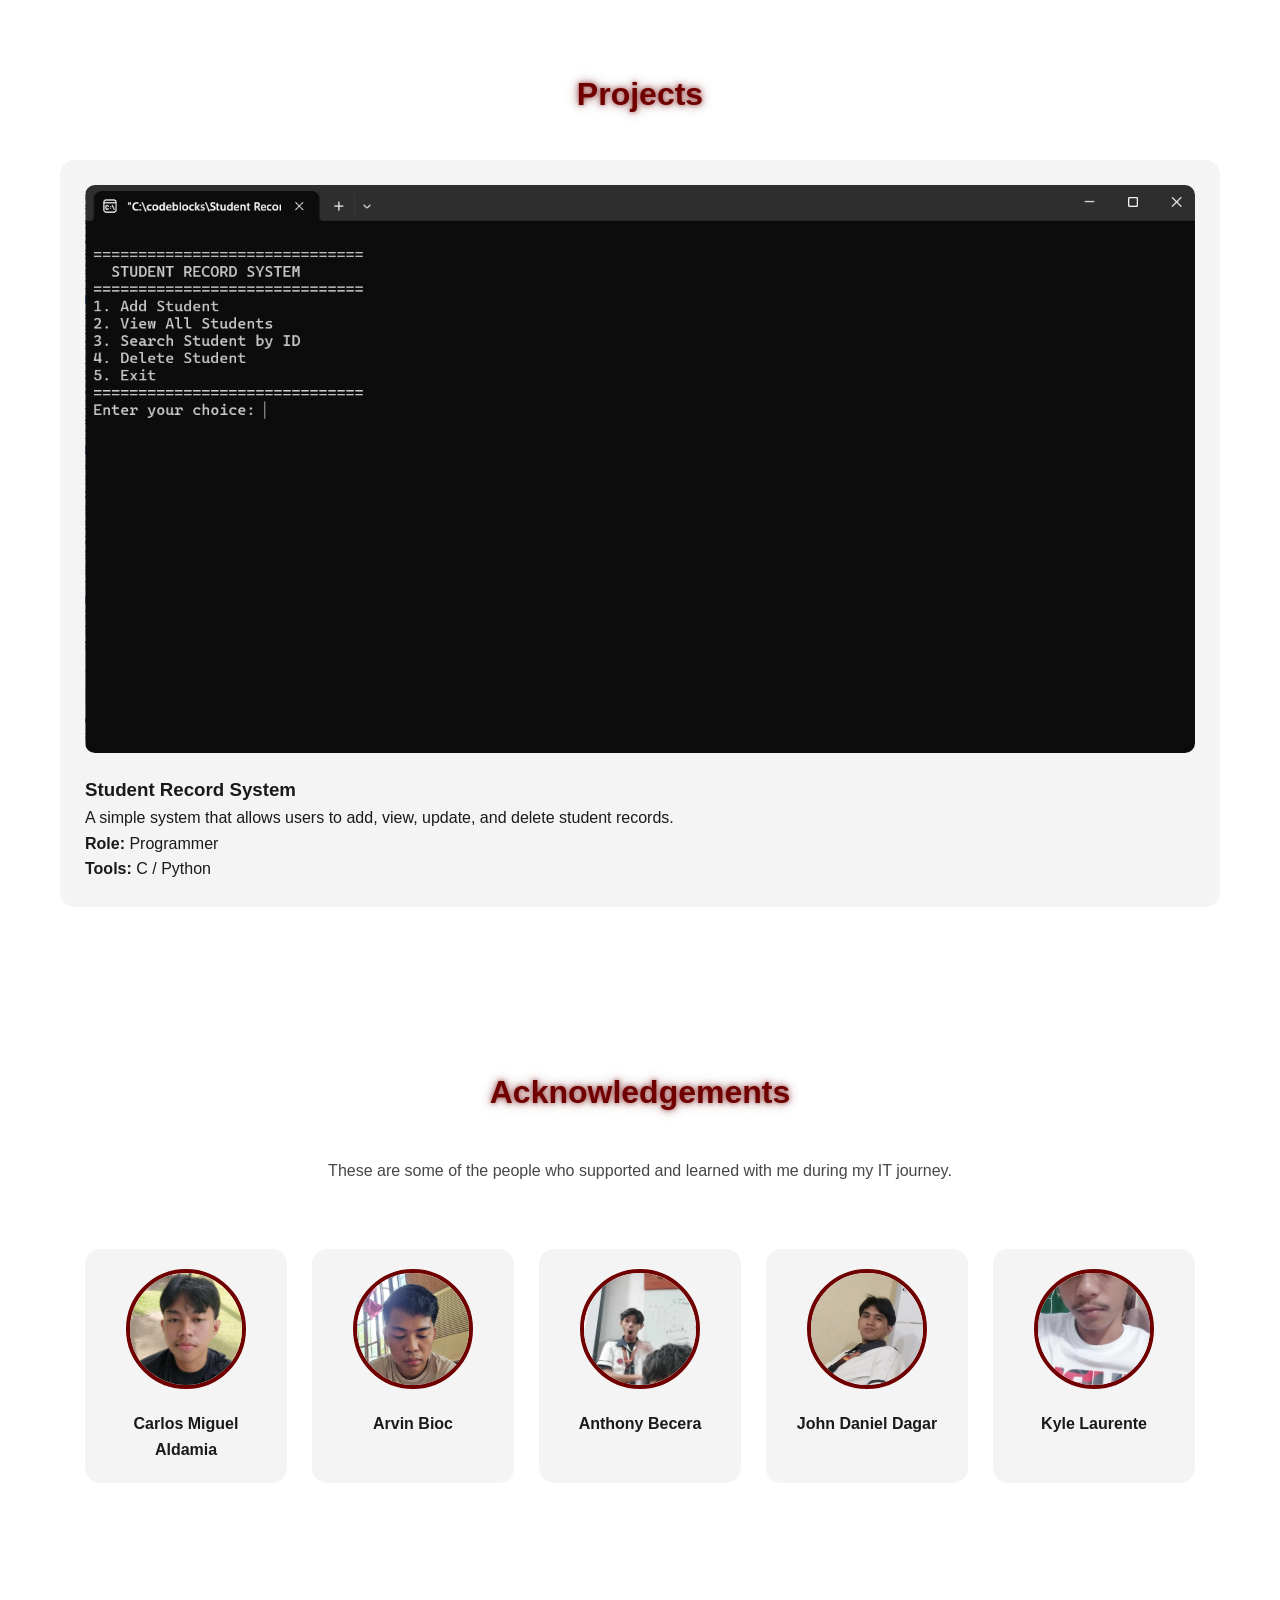
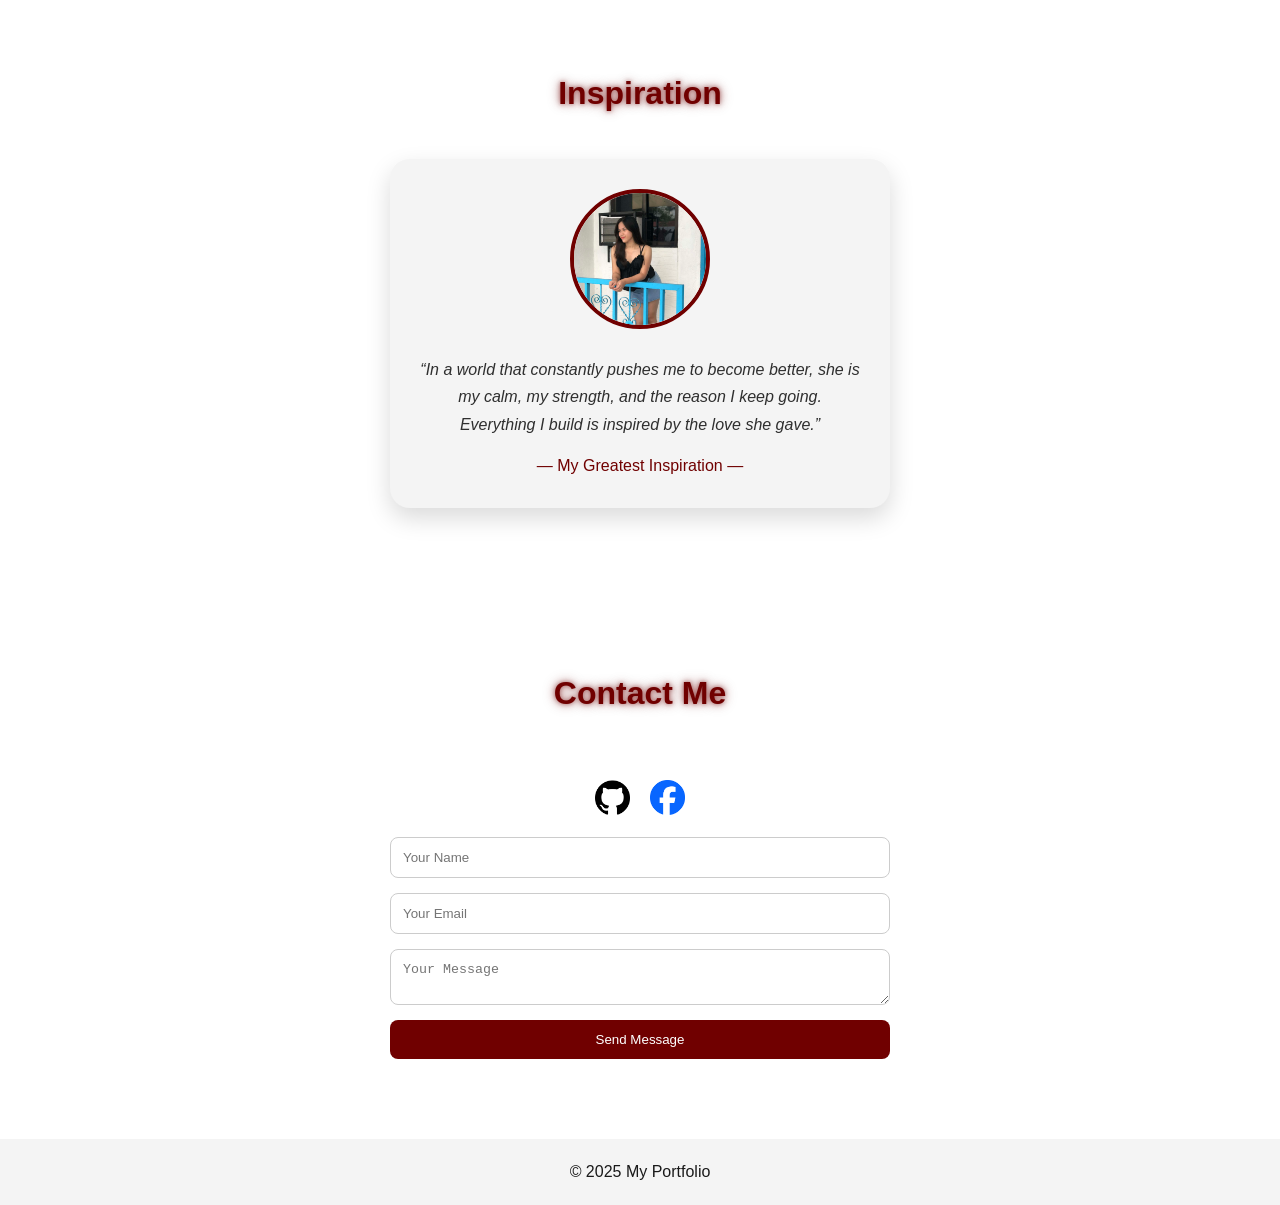
==== commit 587bdc43: "upd" ====
--- a/index.html
+++ b/index.html
@@ -3,7 +3,7 @@
 <head>
   <meta charset="UTF-8" />
   <meta name="viewport" content="width=device-width, initial-scale=1.0" />
-  <title>My Portfolio</title>
+  <title>Arellano, Josh P.</title>
   <link rel="stylesheet" href="style.css" />
 </head>
 <body>
@@ -58,7 +58,7 @@
       and collaborating with others on technical projects.
     </p>
     <p>
-      <strong>Hobbies:</strong> Coding, listening to music, exploring new tech.
+      <strong>Hobbies:</strong> Playing games like valorant, mlbb, codm, and roblox with online and in real life friends, Coding, listening to music, exploring new tech.
     </p>
   </section>
 
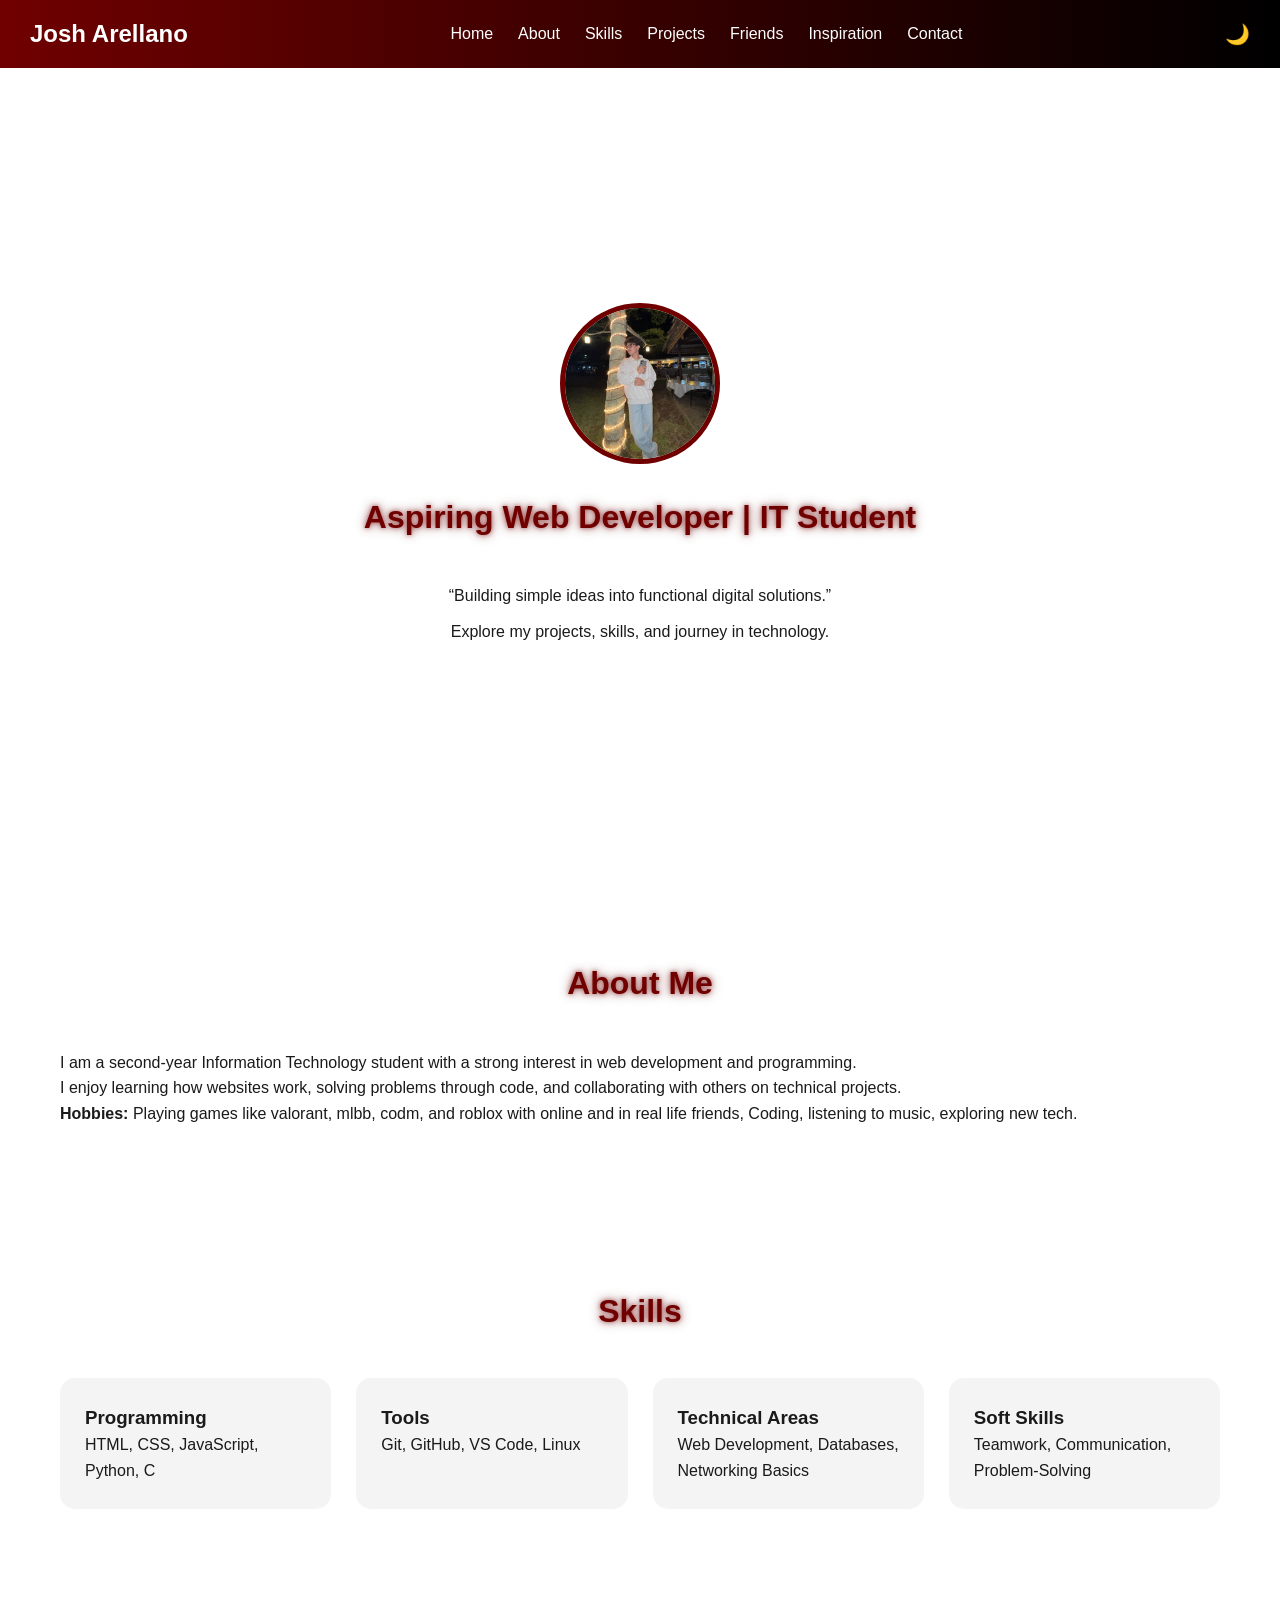
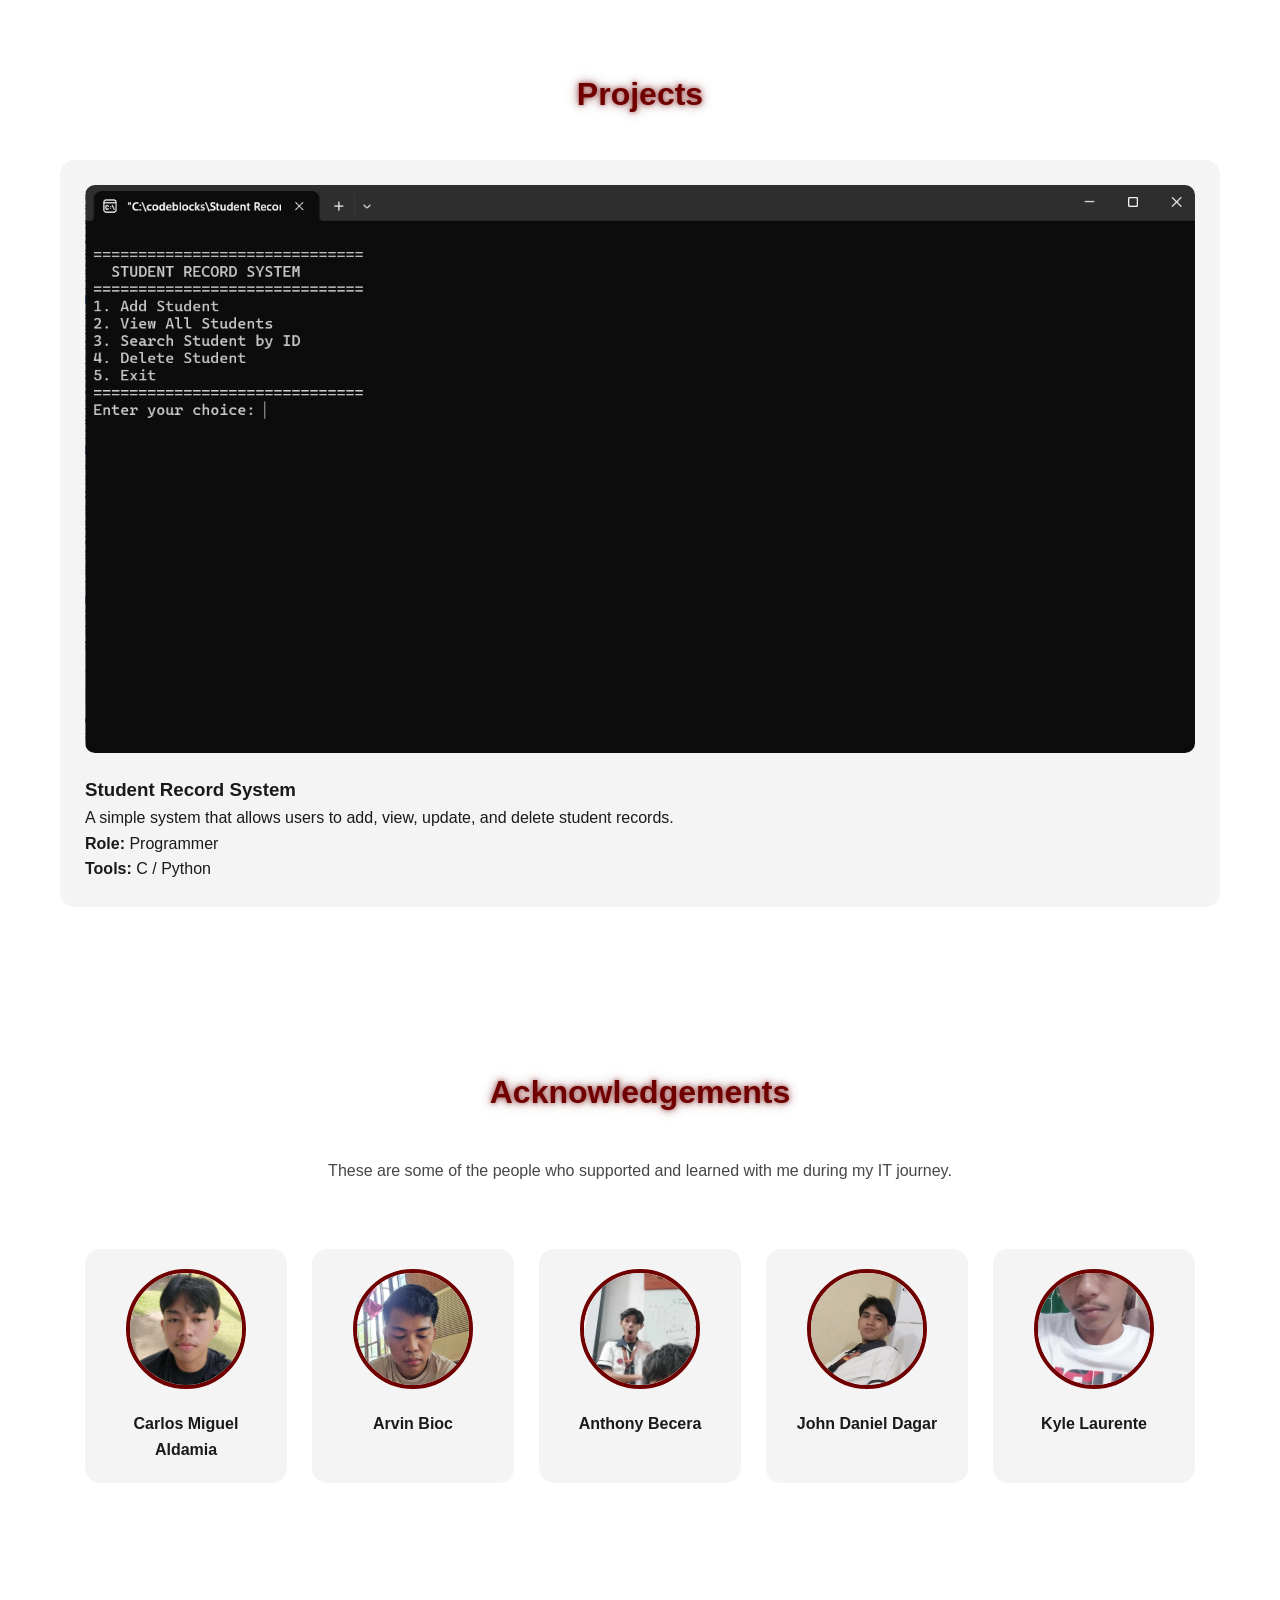
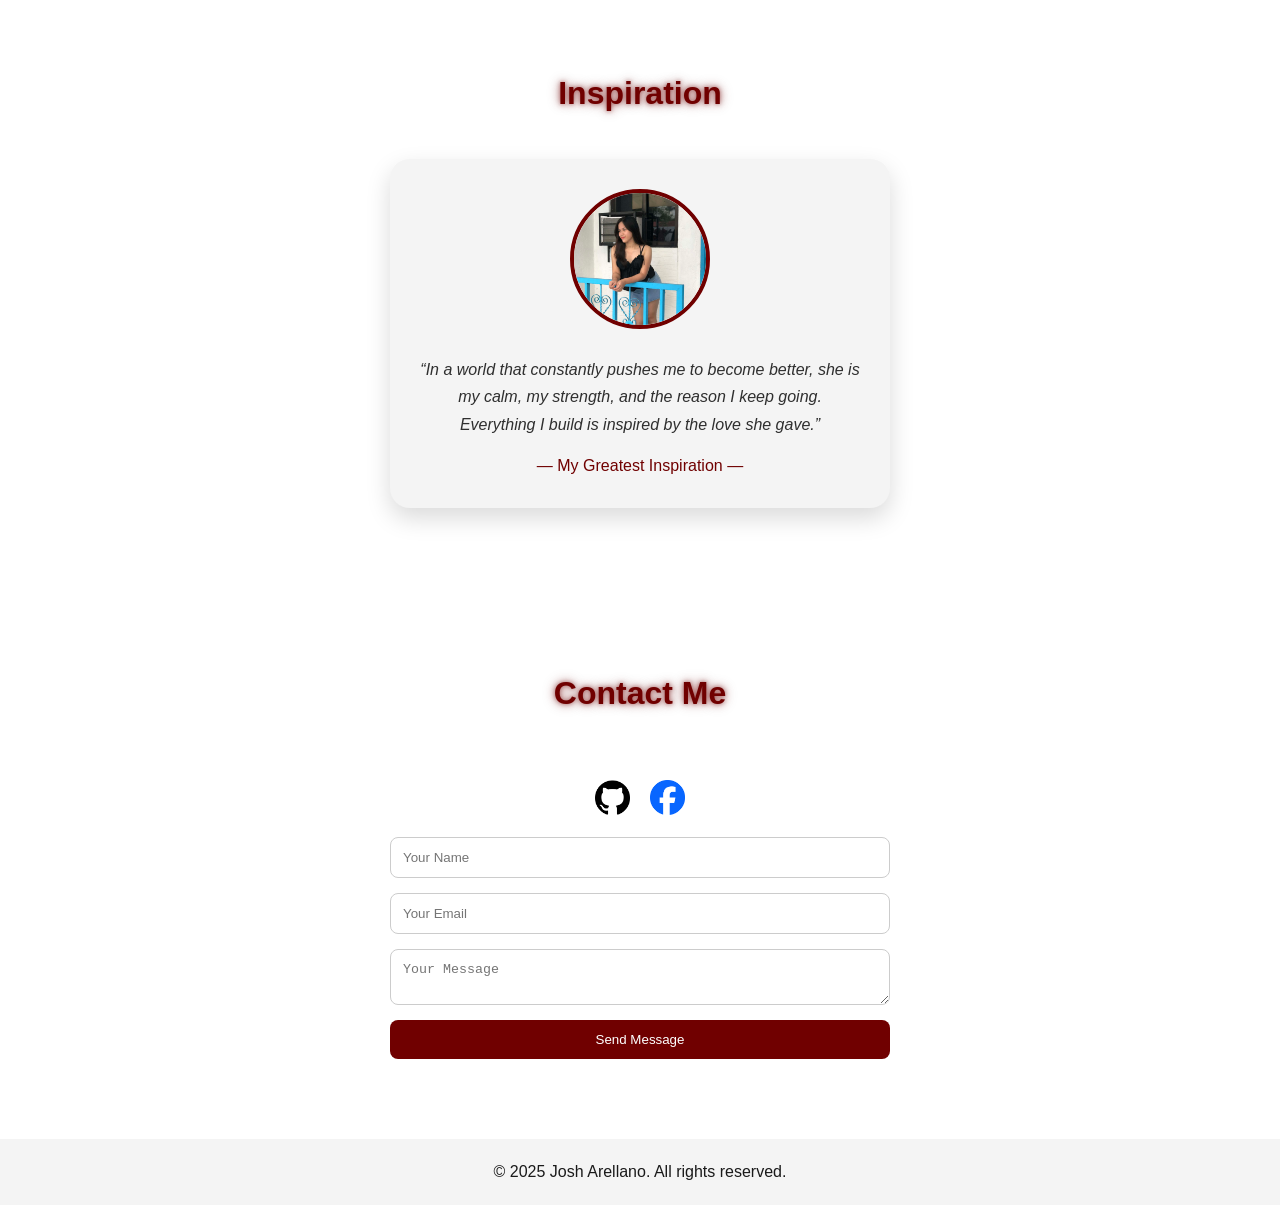
==== commit da40428d: "upd on c" ====
--- a/index.html
+++ b/index.html
@@ -217,7 +217,7 @@
   </section>
 
   <footer>
-    <p>© 2025 My Portfolio</p>
+    <p>© 2025 Josh Arellano. All rights reserved.</p>
   </footer>
 
   <script src="script.js"></script>
